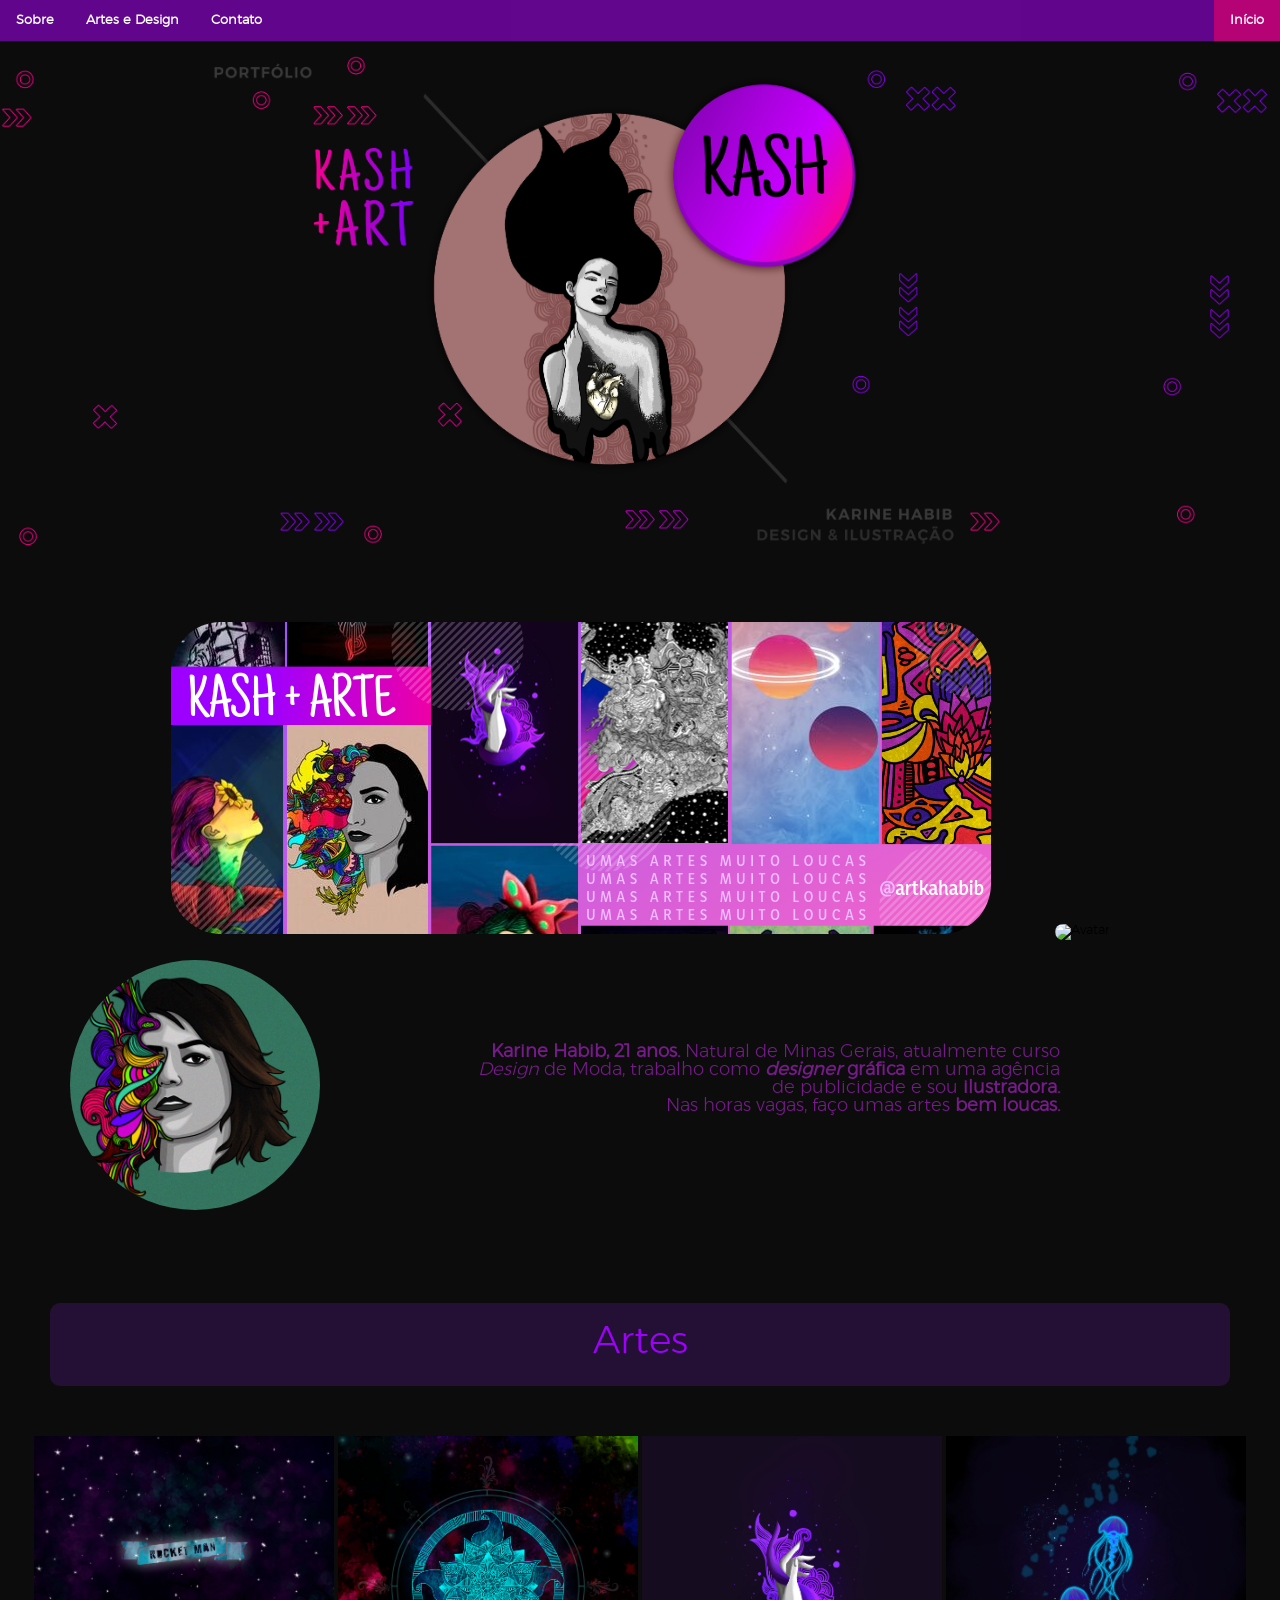
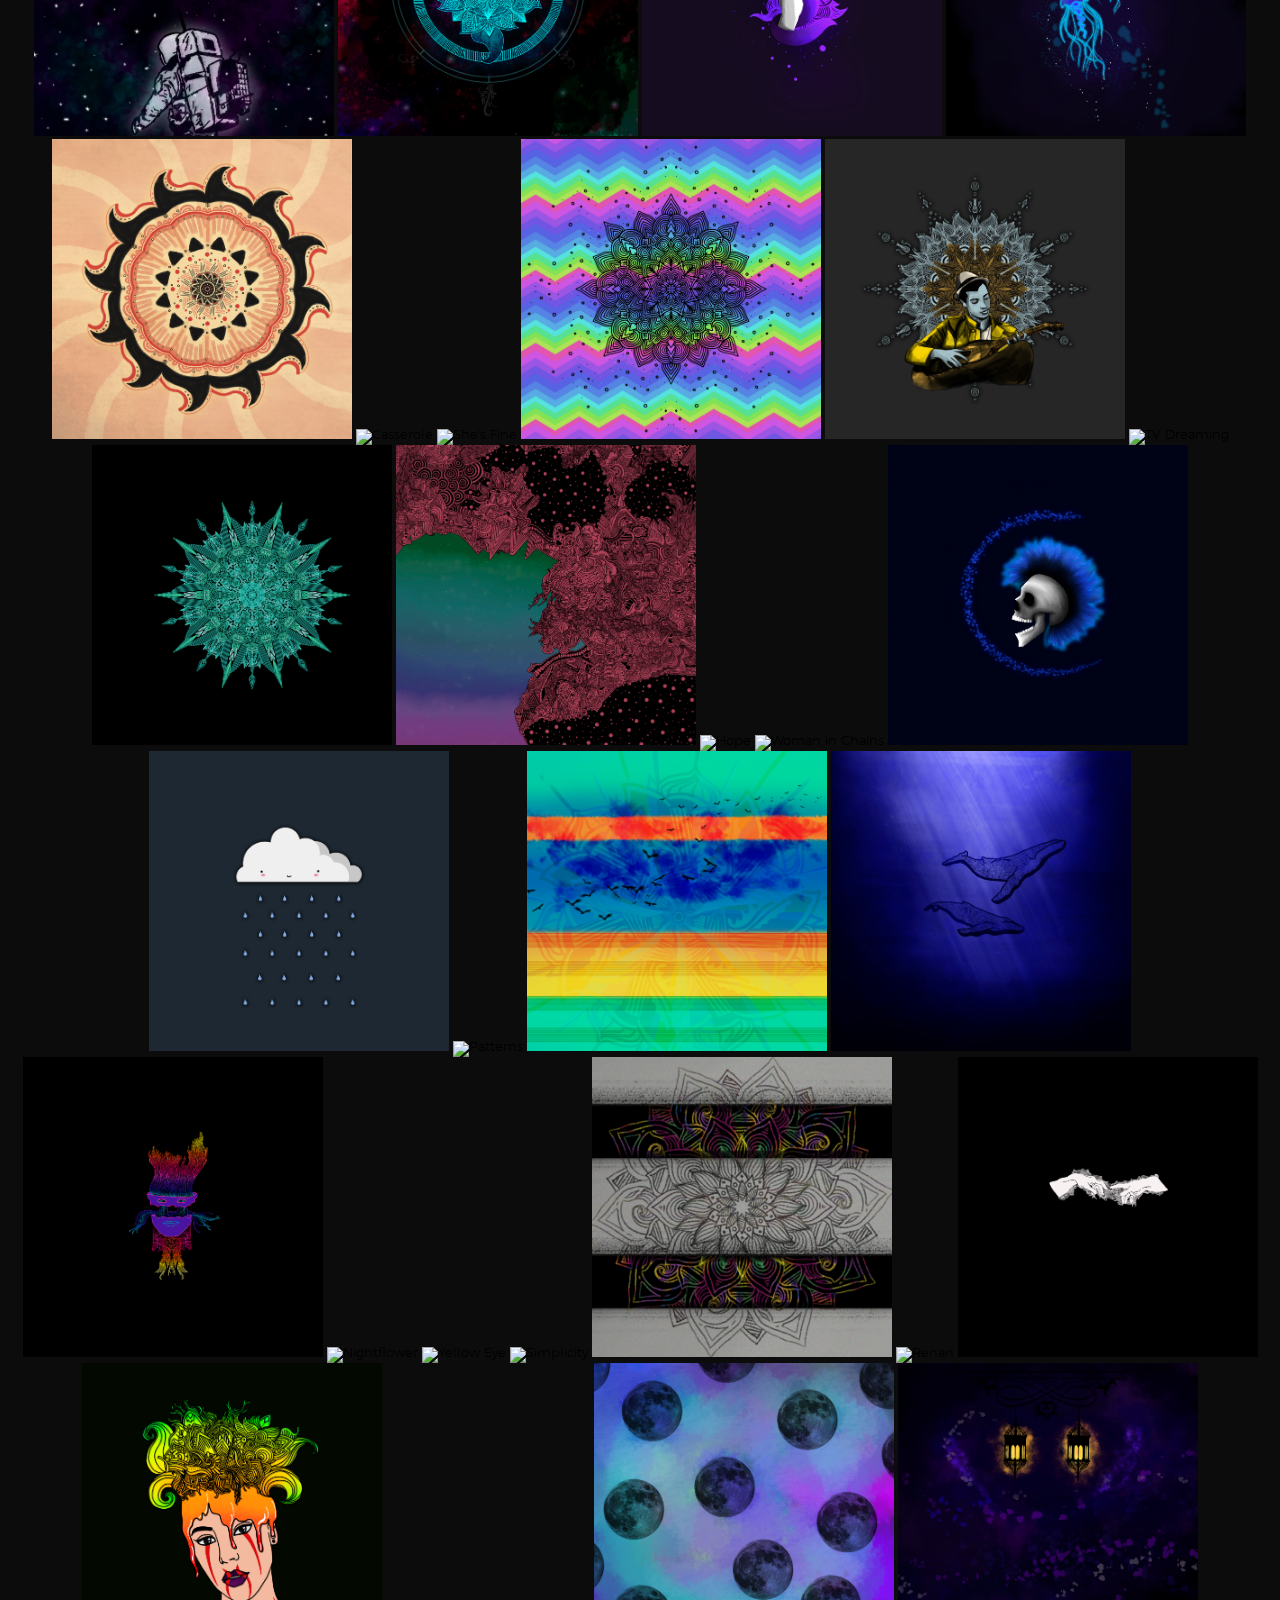
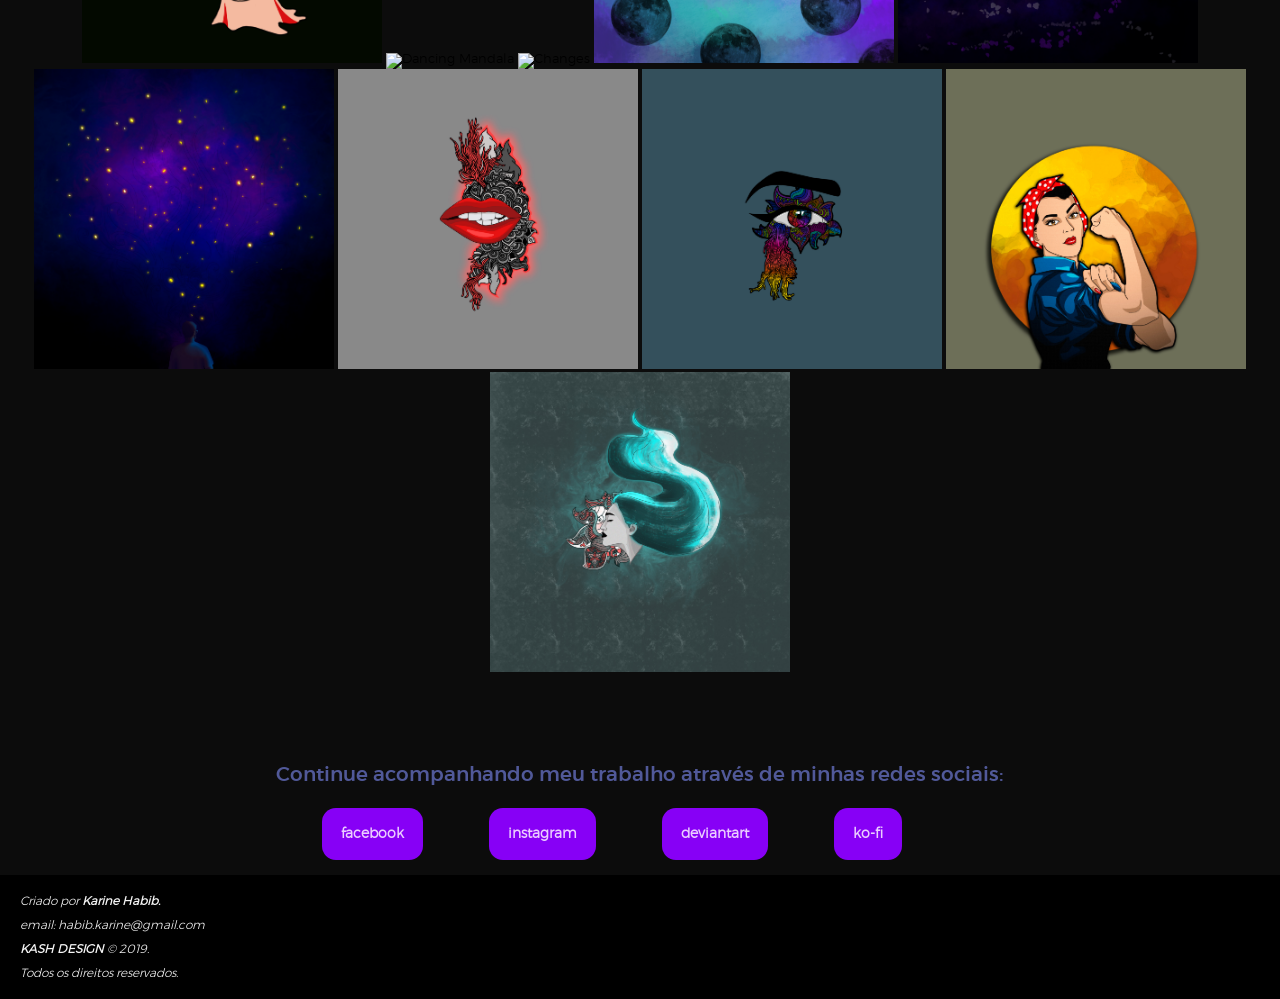
==== index.html @ 5e516fa3 "adicionei + imagens" ====
<!DOCTYPE html>
<html>
    <head>
        <link rel="stylesheet" href="dark/modal.css">
        <link rel="stylesheet" href="styles.css">
    </head>
    <title>KS</title>
    <body> 
        <nav><ul>
            <li><a href="#Sobre";><b>Sobre</a></li>
            <li><a href="#Artes";>Artes e Design</a></li>
            <li><a href="#Contato";>Contato</a></li>
            <li style="float: right"><a class="active" href="#Início";>Início</b></a></li>       
        </ul></nav> 
    
        <section id="Início";>
            <h2>
                <img src="images/headeragoravai.png" alt="kash" width="100%";>
            </h2>
        </section>

        <section id="Sobre";>        
                <p id="facebook">
                <img id="facebook" src="images/kash+art-facebook-cover.png" alt="art" width="820" height="312">
                <img id="shesfine" src="images/she's fine.png" alt="Avatar" width="320" height="312">  
    
                </p>
    
            <div id="sobre">
                <img id="avatar" src="images/Kah.png">
                <p id="sobre">                
                    <b>Karine Habib, 21 anos.</b> Natural de Minas Gerais, atualmente curso <i>Design</i> de Moda, 
                    trabalho como <b><i>designer</i> gráfica</b> em uma agência de publicidade e sou <b>ilustradora.</b><br> 
                    Nas horas vagas, faço umas artes <b>bem loucas.</b><br>
                </p> 
            </div>   
        </section> 

        <section id ="Artes";>
            <p id="art">Artes</p>
            <img class="modal_content" src="images/long.jpg" alt="Long long time" style="width: 100%;max-width: 300px;">
            <img class="modal_content" src="images/blue.jpg" alt="Blue Vibes" style="width: 100%;max-width: 300px;">
            <img class="modal_content" src="images/space.jpg" alt="Space Touching" style="width: 100%;max-width: 300px;">
            <img class="modal_content" src="images/beauty.jpg" alt="Beauty"  style="width: 100%;max-width: 300px";>
            <img class="modal_content" src="images/coral.jpg" alt="Coral Whale" style="width:100%;max-width:300px";>
            <img class="modal_content" src="images/casserole.jpg" alt="Casserole" style="width: 100%;max-width:300px";>
            <img class="modal_content" src="images/she's fine.png" alt="She's Fine" style="width: 100%;max-width: 300px";>
            <img class="modal_content" src="images/imperfect.jpg" alt="Imperfect" style="width: 100%;max-width: 300px";>
            <img class="modal_content" src="images/entardecer.jpg" alt="Entardecer" style="width: 100%;max-width: 300px";>
            <img class="modal_content" src="images/tv.jpg" alt="TV Dreaming" style="width: 100%;max-width: 300px";>
            <img class="modal_content" src="images/st.jpg" alt="St Ides" style="width: 100%;max-width: 300px;">
            <img class="modal_content" src="images/hours.jpg" alt="Couple of Hours"  style="width: 100%;max-width: 300px;">
            <img class="modal_content" src="images/hope.jpg" alt="Hope" style="width: 100%;max-width: 300px";>
            <img class="modal_content" src="images/woman.jpg" alt="Woman in Chains" style="width: 100%;max-width: 300px";>
            <img class="modal_content" src="images/alex.jpg" alt="Punk Alex" style="width: 100%;max-width: 300px;">
            <img class="modal_content" src="images/clouds.jpg" alt="Laugh with Clouds" style="width: 100%;max-width: 300px;">
            <img class="modal_content" src="images/patterns.jpg" alt="Patterns" style="width: 100%;max-width: 300px;">
            <img class="modal_content" src="images/wind.jpg" alt="Nature Wind" style="width: 100%;max-width: 300px;">
            <img class="modal_content" src="images/ocean.jpg" alt="In the deepest of the Ocean" style="width: 100%;max-width: 300px;">
            <img class="modal_content" src="images/pantaloon.jpg" alt="The Pantaloon" style="width: 100%;max-width: 300px;">
            <img class="modal_content" src="images/nightflower.jpg" alt="Nightflower" style="width: 100%;max-width: 300px;">
            <img class="modal_content" src="images/yellow.jpg" alt="Yellow Eye" style="width: 100%;max-width: 300px;">
            <img class="modal_content" src="images/simplicity.jpg" alt="Simplicity" style="width: 100%;max-width: 300px;">
            <img class="modal_content" src="images/shadow.jpg" alt="Shadow Mandala" style="width: 100%;max-width: 300px;">
            <img class="modal_content" src="images/renan.png" alt="Renan" style="width: 100%;max-width: 300px;">
            <img class="modal_content" src="images/creation.jpg" alt="The Creation" style="width: 100%;max-width: 300px;">
            <img class="modal_content" src="images/pineapple.jpg" alt="Pineapple Head" style="width: 100%;max-width: 300px;">
            <img class="modal_content" src="images/mandala.jpg" alt="Dancing Mandala" style="width: 100%;max-width: 300px;">
            <img class="modal_content" src="images/changes.jpg" alt="Changes" style="width: 100%;max-width: 300px;">
            <img class="modal_content" src="images/moons.jpg" alt="Moons" style="width: 100%;max-width: 300px;">
            <img class="modal_content" src="images/blowing.jpg" alt="Wind Blowing" style="width: 100%;max-width: 300px;">
            <img class="modal_content" src="images/look.jpg" alt="Look, but you don't see" style="width: 100%;max-width: 300px;">
            <img class="modal_content" src="images/countingstars.jpg" alt="Counting Stars" style="width: 100%;max-width: 300px;">
            <img class="modal_content" src="images/sf.jpg" alt="Sahlo Folina" style="width: 100%;max-width: 300px;">
            <img class="modal_content" src="images/wcdit.jpg" alt="We can do it" style="width: 100%;max-width: 300px;">
            <img class="modal_content" src="images/ocean hair 2.jpg" alt="Ocean Hair" style="width: 100%;max-width: 300px;">
            
            
            
       
       
       
       
       
       
       
       
       
        </section>

        <section id="Contato";>
            <p id="redes" style="width: 100%; height: 30%;text-align: center;">Continue acompanhando meu trabalho através de minhas redes sociais:<br></p>
            <p id="ending">
                <button onclick="window.open('http://facebook.com/artkahabib')"class="button" style="vertical-align:middle"><span><b>facebook</b></span></button>  
                <button onclick="window.open('http://instagram.com/artkahabib')"class="button" style="vertical-align:middle"><span><b>instagram</b></span></button> 
                <button onclick="window.open('http://deviantart.com/karinehabib')"class="button" style="vertical-align:middle"><span><b>deviantart</b></span></button> 
                <button onclick="window.open('http://ko-fi.com/artkahabib')"class="button" style="vertical-align:middle"><span><b>ko-fi</b></span></button>
            </p> 
        </section>

        <footer>
            <address>
                    Criado por <b>Karine Habib.</b><br>
                    <br>
                    email: habib.karine@gmail.com<br>
                    <br>
                    <b>KASH DESIGN</b> © 2019.<br>
                    <br>
                    Todos os direitos reservados.
                </address>
        </footer>
    </body>
    
    <script src="dark/modal.js"></script>
</html>
---- dark/modal.css ----
#modal {
    display: none;
    flex-direction: column;
    justify-content: center;
    width: 100%;
    height: 100%;
    position: absolute;
    left: 0;
    background: rgb(0, 0, 0, 0.8)
}

#modal_close {
    position: absolute;
    top: 10px;
    right: 20px;
    color: #FFFFFF;
    cursor: pointer;
    font-weight: bold;
    font-size: 30px;
}

#modal_image {
    align-self: center;
    width: 0vh;
    transition: all 0.3s ease;
}

.modal_content:hover {
    filter: brightness(70%);
    transition: all 0.3s ease;
    cursor: pointer;
}
---- styles.css ----
@font-face {
    font-family: 'montserratmedium';
    src: url('fonts/montserrat-medium-webfont.woff2'),
         url('fonts/montserrat-medium-webfont.woff');
    font-weight: normal;
    font-style: normal;
}

@font-face {
    font-family: 'montserratlight';
    src: url('fonts/montserrat-light-webfont.woff2') format('woff2'),
         url('fonts/montserrat-light-webfont.woff') format('woff');
    font-weight: normal;
    font-style: normal;
}

@font-face {
    font-family: 'just_another_handregular';
    src: url('fonts/justanotherhand-regular-webfont.woff2') format('woff2'),
         url('fonts/justanotherhand-regular-webfont.woff') format('woff');
    font-weight: normal;
    font-style: normal;
}

head {
    text-align: left;
    font-family:'Ubuntu';
    background-color: whitesmoke;
    color:black;
}

html {
    scroll-behavior: smooth;
}

body{
    text-align: center;
    font-family: 'montserratlight';
    font-size: 13px;
    background: #0c0c0c;
}

html, body {
    margin: 0;
}

ul {
    list-style-type: none;
    margin: 0;
    padding: 0;
    overflow: hidden;
    background-color: rgba(174, 0, 255, 0.534);
    position: fixed;
    top: 0;
    width: 100%;
}

li {
    float: left;
}

li a {
    display: block;
    color: white;
    text-align: center;
    padding: 14px 16px;
    text-decoration: none;
    font-family: 'montserratlight';
}

li a:hover:not(.active){
    background-color:rgba(43, 183, 226, 0.534);
}

.active {
    background-color: rgba(255, 0, 98, 0.534);
}

h1 {
    color:whitesmoke;
    text-align:center;
    font-family:'just_another_handregular';
    font-size: 100px;
    margin-right: 60px;
}

h2 {
    width: 100%;
    text-align:center;
    background-color: #0c0c0c;
    padding-top: 10px;
    padding-bottom: 50px;
}


p#facebook {
    border-radius: 90px;   
}

img#facebook {
    border-radius: 50px;
    margin-right: 30px;
}

img#shesfine {
    border-radius: 50px;
    margin-left: 30px;
}

p#sobre {
    font-family:'montserratlight';
    font-size: 18px;
    text-align: right;
    color: rgb(119, 26, 138);
    padding-top:65px;
    padding-right: 190px;
    padding-left: 140px;
    padding-bottom: 120px;
}

div#sobre {
    display: flex;
    flex-direction: row;
    justify-content: space-between;
    margin-left: 70px;
    margin-right: 30px;
    margin-bottom: 50px;
    margin-top: 20px;
}


img#avatar {
    border-radius: 50%;
    width: 250px;
    height: 250px;

}

.clearfix::after{
    content:"";
    clear: both;
    display: table;
}

p#art {
    text-align: center;
    font-family: 'montserratlight';
    font-size: 38px;
    padding-bottom: 25px;
    padding-top: 20px;
    color: rgb(159, 0, 252);
    border-radius: 10px;
    background-color: rgba(84, 26, 138, 0.322);
    border: 4px;
    padding-left: 10px;
    padding-right: 10px;
    margin-bottom: 50px;
    margin-left: 50px;
    margin-right: 50px;
}


#modal_image {
    border-radius: 10px;  
}

p#redes {
    font-family:'montserratmedium';
    color: rgb(81, 89, 153);
    font-size: 20px;
    text-align: center;
    margin-right: 100px;
    margin-top: 90px;      
}

p#ending {
     color: whitesmoke;
     font-family:'montserratlight';
     text-align: center;
     font-size: 12px;
}

.button {
    background-color:  rgba(140, 0, 255, 0.966);
    border-radius: 14px;
    border-color: rgba(140, 0, 255, 0.479);
    border:2px;
    padding: 19px;
    font-size: 14px;
    font-family: 'montserratlight';
    color: rgb(235, 205, 255);
    transition: all 0.5s; 
    cursor: pointer;
    margin: 3px;
    margin-right: 60px;
}

.button span {
    cursor: pointer;
    display: inline-block;
    position: relative;
    transition: 0.5s;
}

.button span ::after {
    content: '/00bb';
    position: absolute;
    opacity: 0;
    top: 0;
    right: 10px;
    left: 10px;
    transition: 0.5s;
}

.button:hover {
      background-color: rgba(0, 195, 255, 0.726);
}

.button:hover span {
    padding-right: 25px;
    color:rgb(0, 204, 255); 
}

.button:hover span::after{
     opacity: 1;
     right: 0; 
}

address {
    text-align: left;
    font-family: 'montserratlight';
    font-size:12px;
    color:whitesmoke;
    padding-left: 20px;
    padding-bottom: 20px;
    padding-top: 20px;
}

footer {
    background-color: black;
    width: 100%;
    bottom: 0px;
    left: 0px;
    right: 0px;
}
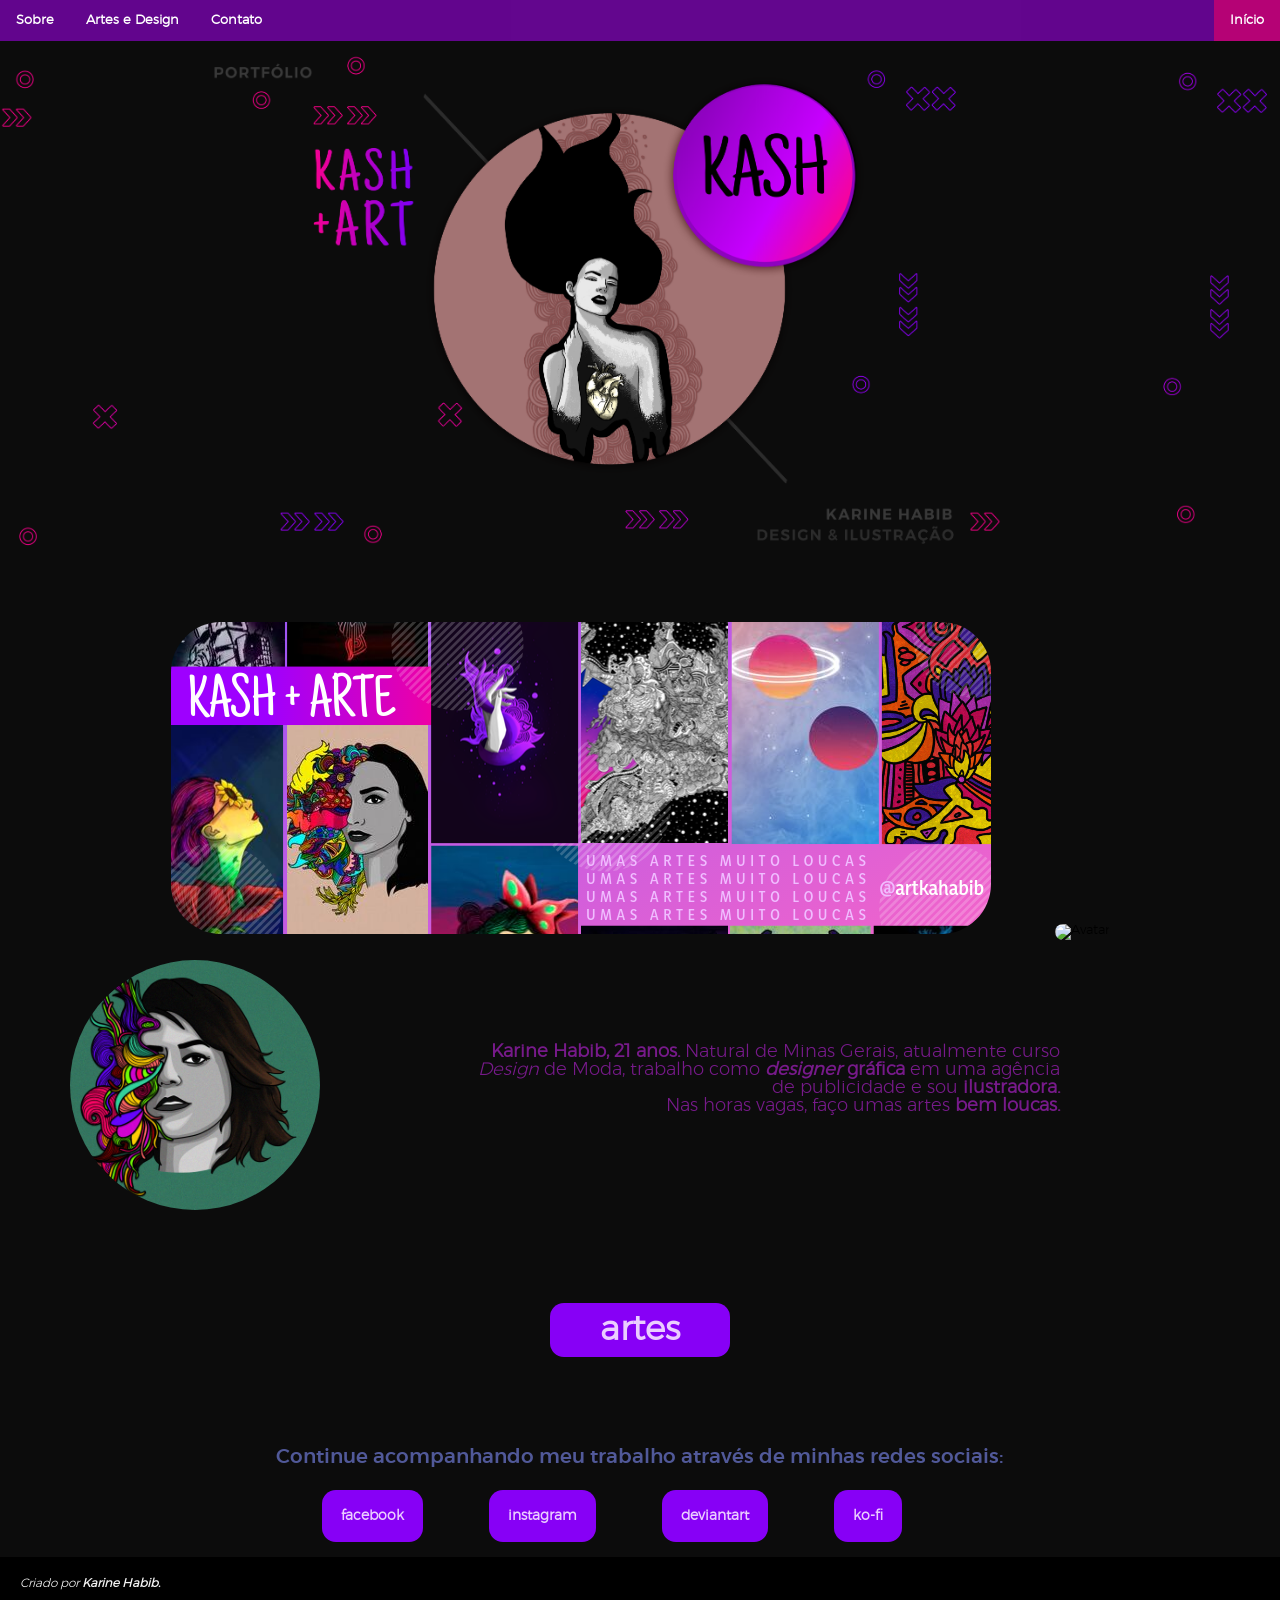
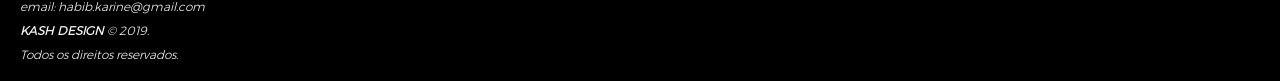
==== commit f6975dbb: "tirei as imagens" ====
--- a/index.html
+++ b/index.html
@@ -37,55 +37,8 @@
         </section> 
 
         <section id ="Artes";>
-            <p id="art">Artes</p>
-            <img class="modal_content" src="images/long.jpg" alt="Long long time" style="width: 100%;max-width: 300px;">
-            <img class="modal_content" src="images/blue.jpg" alt="Blue Vibes" style="width: 100%;max-width: 300px;">
-            <img class="modal_content" src="images/space.jpg" alt="Space Touching" style="width: 100%;max-width: 300px;">
-            <img class="modal_content" src="images/beauty.jpg" alt="Beauty"  style="width: 100%;max-width: 300px";>
-            <img class="modal_content" src="images/coral.jpg" alt="Coral Whale" style="width:100%;max-width:300px";>
-            <img class="modal_content" src="images/casserole.jpg" alt="Casserole" style="width: 100%;max-width:300px";>
-            <img class="modal_content" src="images/she's fine.png" alt="She's Fine" style="width: 100%;max-width: 300px";>
-            <img class="modal_content" src="images/imperfect.jpg" alt="Imperfect" style="width: 100%;max-width: 300px";>
-            <img class="modal_content" src="images/entardecer.jpg" alt="Entardecer" style="width: 100%;max-width: 300px";>
-            <img class="modal_content" src="images/tv.jpg" alt="TV Dreaming" style="width: 100%;max-width: 300px";>
-            <img class="modal_content" src="images/st.jpg" alt="St Ides" style="width: 100%;max-width: 300px;">
-            <img class="modal_content" src="images/hours.jpg" alt="Couple of Hours"  style="width: 100%;max-width: 300px;">
-            <img class="modal_content" src="images/hope.jpg" alt="Hope" style="width: 100%;max-width: 300px";>
-            <img class="modal_content" src="images/woman.jpg" alt="Woman in Chains" style="width: 100%;max-width: 300px";>
-            <img class="modal_content" src="images/alex.jpg" alt="Punk Alex" style="width: 100%;max-width: 300px;">
-            <img class="modal_content" src="images/clouds.jpg" alt="Laugh with Clouds" style="width: 100%;max-width: 300px;">
-            <img class="modal_content" src="images/patterns.jpg" alt="Patterns" style="width: 100%;max-width: 300px;">
-            <img class="modal_content" src="images/wind.jpg" alt="Nature Wind" style="width: 100%;max-width: 300px;">
-            <img class="modal_content" src="images/ocean.jpg" alt="In the deepest of the Ocean" style="width: 100%;max-width: 300px;">
-            <img class="modal_content" src="images/pantaloon.jpg" alt="The Pantaloon" style="width: 100%;max-width: 300px;">
-            <img class="modal_content" src="images/nightflower.jpg" alt="Nightflower" style="width: 100%;max-width: 300px;">
-            <img class="modal_content" src="images/yellow.jpg" alt="Yellow Eye" style="width: 100%;max-width: 300px;">
-            <img class="modal_content" src="images/simplicity.jpg" alt="Simplicity" style="width: 100%;max-width: 300px;">
-            <img class="modal_content" src="images/shadow.jpg" alt="Shadow Mandala" style="width: 100%;max-width: 300px;">
-            <img class="modal_content" src="images/renan.png" alt="Renan" style="width: 100%;max-width: 300px;">
-            <img class="modal_content" src="images/creation.jpg" alt="The Creation" style="width: 100%;max-width: 300px;">
-            <img class="modal_content" src="images/pineapple.jpg" alt="Pineapple Head" style="width: 100%;max-width: 300px;">
-            <img class="modal_content" src="images/mandala.jpg" alt="Dancing Mandala" style="width: 100%;max-width: 300px;">
-            <img class="modal_content" src="images/changes.jpg" alt="Changes" style="width: 100%;max-width: 300px;">
-            <img class="modal_content" src="images/moons.jpg" alt="Moons" style="width: 100%;max-width: 300px;">
-            <img class="modal_content" src="images/blowing.jpg" alt="Wind Blowing" style="width: 100%;max-width: 300px;">
-            <img class="modal_content" src="images/look.jpg" alt="Look, but you don't see" style="width: 100%;max-width: 300px;">
-            <img class="modal_content" src="images/countingstars.jpg" alt="Counting Stars" style="width: 100%;max-width: 300px;">
-            <img class="modal_content" src="images/sf.jpg" alt="Sahlo Folina" style="width: 100%;max-width: 300px;">
-            <img class="modal_content" src="images/wcdit.jpg" alt="We can do it" style="width: 100%;max-width: 300px;">
-            <img class="modal_content" src="images/ocean hair 2.jpg" alt="Ocean Hair" style="width: 100%;max-width: 300px;">
-            
-            
-            
-       
-       
-       
-       
-       
-       
-       
-       
-       
+            <p id="art">
+               <p id="artes" style="vertical-align:middle"><span><b>artes</b></span></p></p>    
         </section>
 
         <section id="Contato";>
--- a/styles.css
+++ b/styles.css
@@ -142,22 +142,54 @@
     display: table;
 }
 
-p#art {
-    text-align: center;
-    font-family: 'montserratlight';
-    font-size: 38px;
-    padding-bottom: 25px;
-    padding-top: 20px;
-    color: rgb(159, 0, 252);
-    border-radius: 10px;
-    background-color: rgba(84, 26, 138, 0.322);
-    border: 4px;
-    padding-left: 10px;
-    padding-right: 10px;
-    margin-bottom: 50px;
-    margin-left: 50px;
-    margin-right: 50px;
-}
+
+
+p#artes {
+    background-color:  rgba(140, 0, 255, 0.966);
+    border-radius: 14px;
+    border-color: rgba(140, 0, 255, 0.479);
+    border:2px;
+    font-size: 34px;
+    padding: 10px;
+    font-family: 'montserratlight';
+    color: rgb(235, 205, 255);
+    transition: all 0.8s; 
+    margin: 3px;
+    margin-right: 550px;
+    margin-left: 550px;
+    margin-bottom: 60px;
+}
+
+p#artes span {
+    display: inline-block;
+    position: relative;
+    transition: 0.8s;
+}
+
+p#artes span ::after {
+    content: '/00bb';
+    position: absolute;
+    opacity: 0;
+    top: 0;
+    right: 10px;
+    left: 10px;
+    transition: 0.8s;
+}
+
+p#artes:hover {
+      background-color: rgba(0, 195, 255, 0.726);
+}
+
+p#artes:hover span {
+    padding-right: 25px;
+    color:rgb(0, 204, 255); 
+}
+
+p#artes:hover span::after {
+     opacity: 1;
+     right: 0; 
+}
+
 
 
 #modal_image {
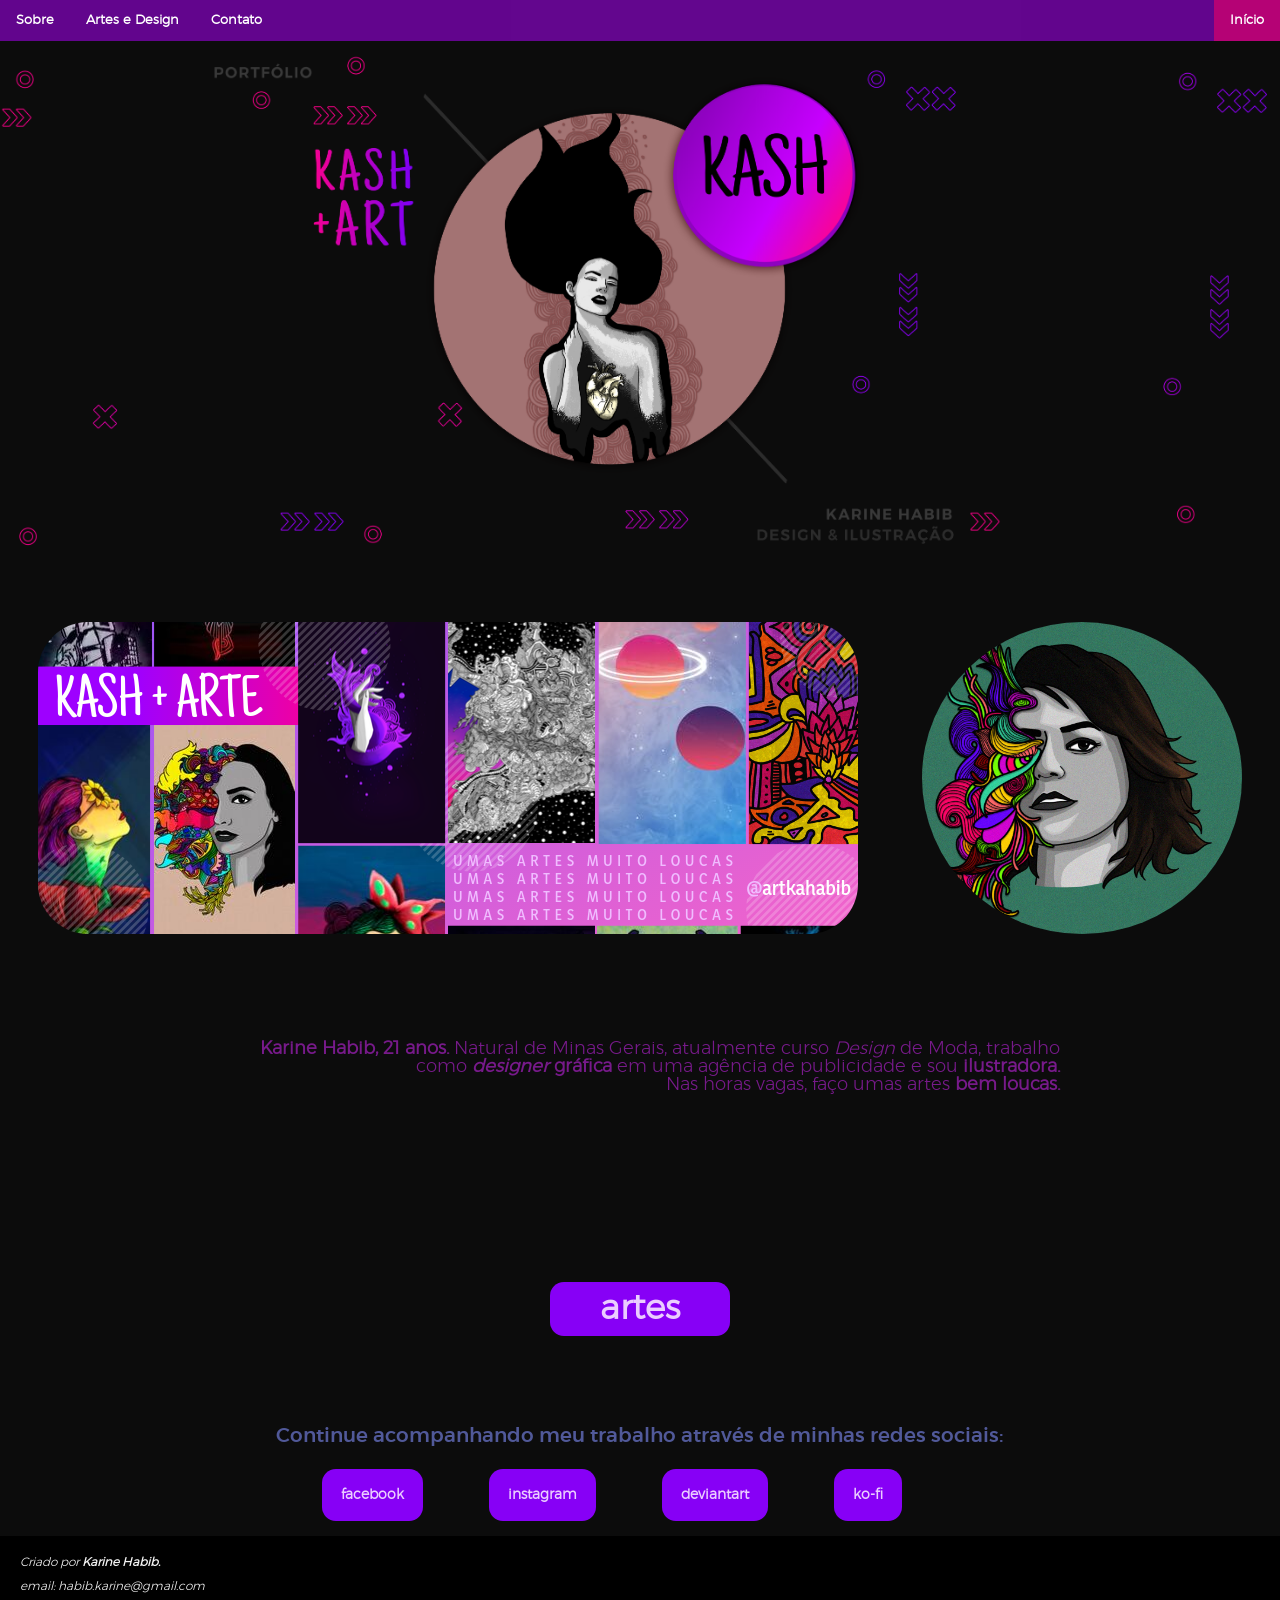
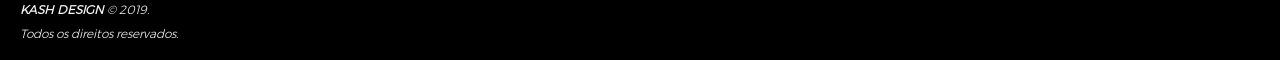
==== commit be9ae6a8: "mudei o avatar + reduzi a qualidade da imagem 'kah'" ====
--- a/index.html
+++ b/index.html
@@ -22,12 +22,10 @@
         <section id="Sobre";>        
                 <p id="facebook">
                 <img id="facebook" src="images/kash+art-facebook-cover.png" alt="art" width="820" height="312">
-                <img id="shesfine" src="images/she's fine.png" alt="Avatar" width="320" height="312">  
-    
+                <img id="avatar" src="images/Kah.jpg" alt="Avatar" width="320" height="312">     
                 </p>
     
             <div id="sobre">
-                <img id="avatar" src="images/Kah.png">
                 <p id="sobre">                
                     <b>Karine Habib, 21 anos.</b> Natural de Minas Gerais, atualmente curso <i>Design</i> de Moda, 
                     trabalho como <b><i>designer</i> gráfica</b> em uma agência de publicidade e sou <b>ilustradora.</b><br> 
--- a/styles.css
+++ b/styles.css
@@ -102,8 +102,8 @@
     margin-right: 30px;
 }
 
-img#shesfine {
-    border-radius: 50px;
+img#avatar {
+    border-radius: 50%;
     margin-left: 30px;
 }
 
@@ -129,13 +129,6 @@
 }
 
 
-img#avatar {
-    border-radius: 50%;
-    width: 250px;
-    height: 250px;
-
-}
-
 .clearfix::after{
     content:"";
     clear: both;
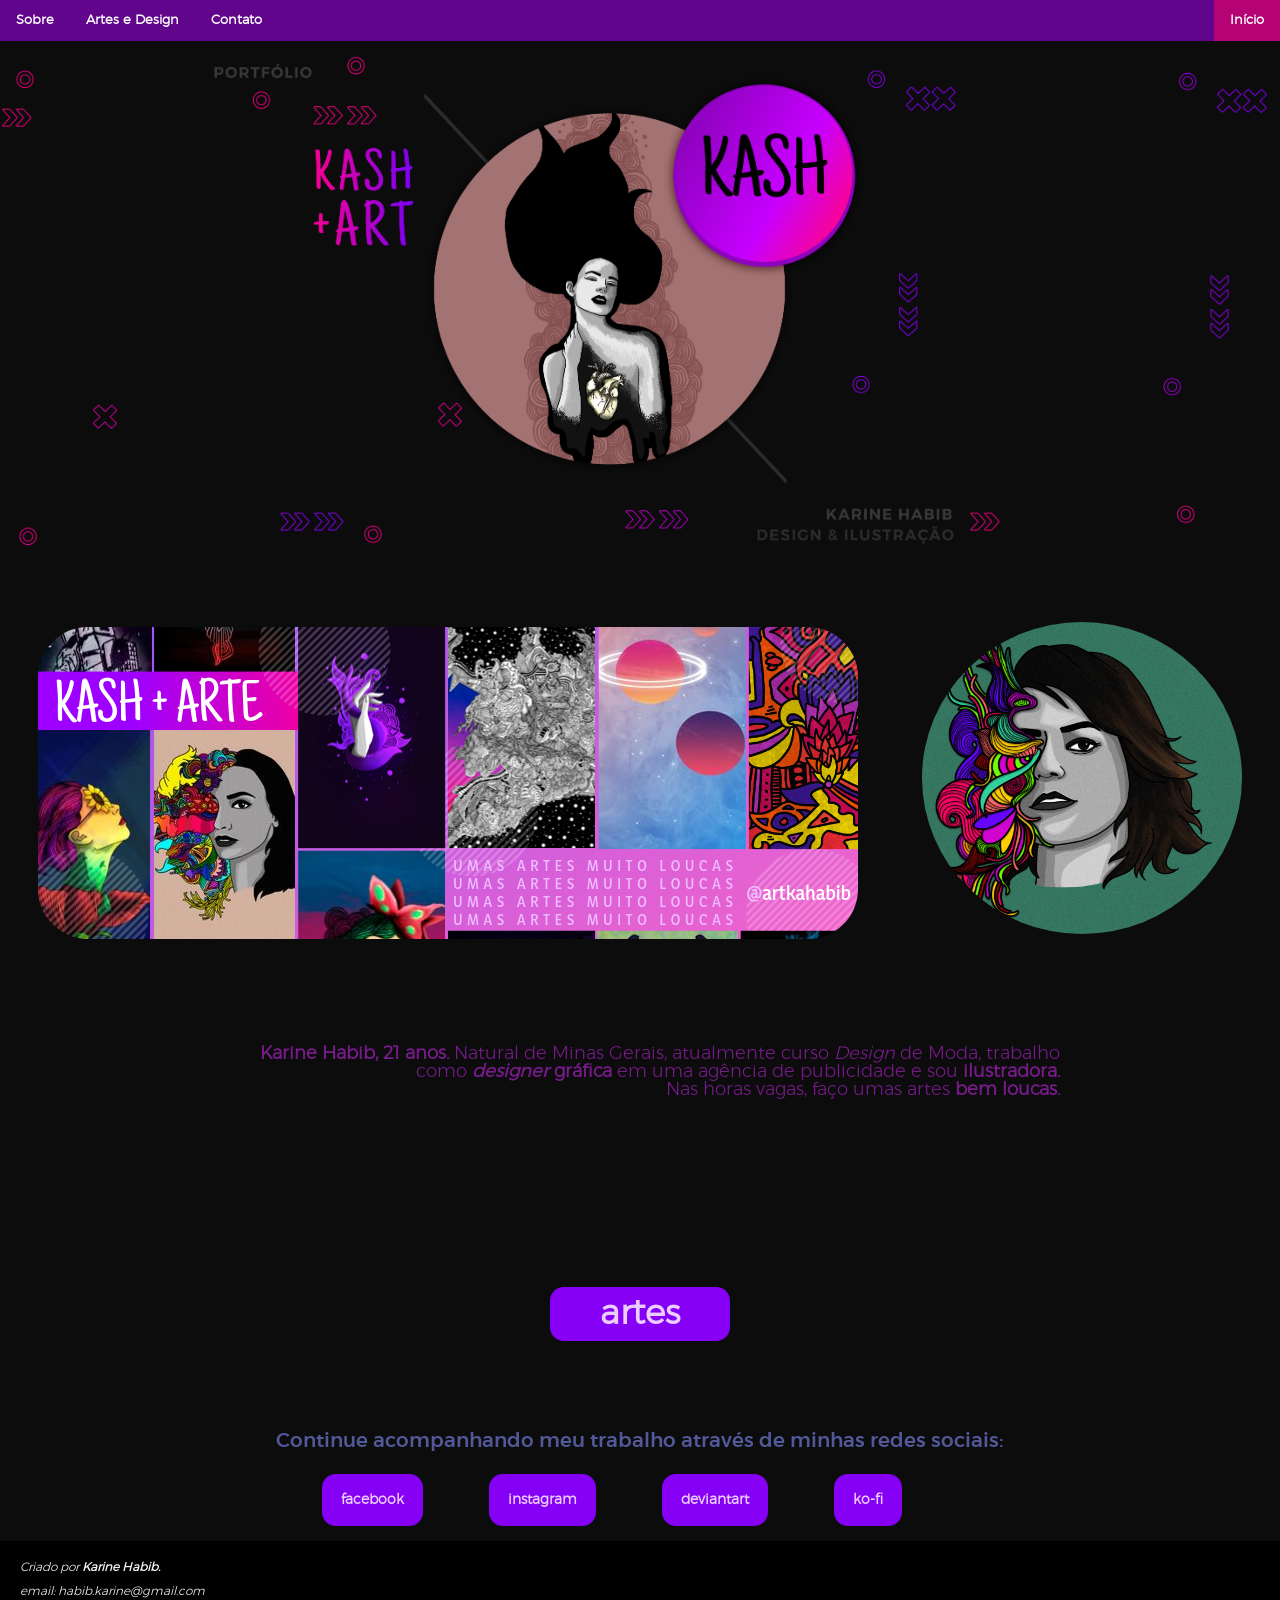
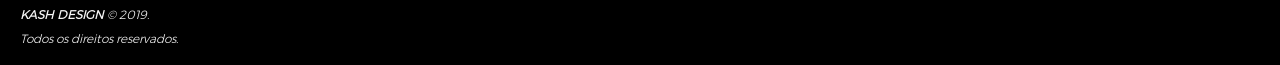
==== commit 23efe948: "mudei novamente o avatar+header" ====
--- a/index.html
+++ b/index.html
@@ -20,11 +20,9 @@
         </section>
 
         <section id="Sobre";>        
-                <p id="facebook">
-                <img id="facebook" src="images/kash+art-facebook-cover.png" alt="art" width="820" height="312">
-                <img id="avatar" src="images/Kah.jpg" alt="Avatar" width="320" height="312">     
-                </p>
-    
+             <img id="facebook" src="images/kash+art-facebook-cover.png" alt="art" width="820" height="312">
+             <img id="avatar" src="images/Kah.jpg" alt="Avatar" width="320" height="312">     
+             
             <div id="sobre">
                 <p id="sobre">                
                     <b>Karine Habib, 21 anos.</b> Natural de Minas Gerais, atualmente curso <i>Design</i> de Moda, 
--- a/styles.css
+++ b/styles.css
@@ -105,6 +105,7 @@
 img#avatar {
     border-radius: 50%;
     margin-left: 30px;
+    margin-bottom: 5px;
 }
 
 p#sobre {
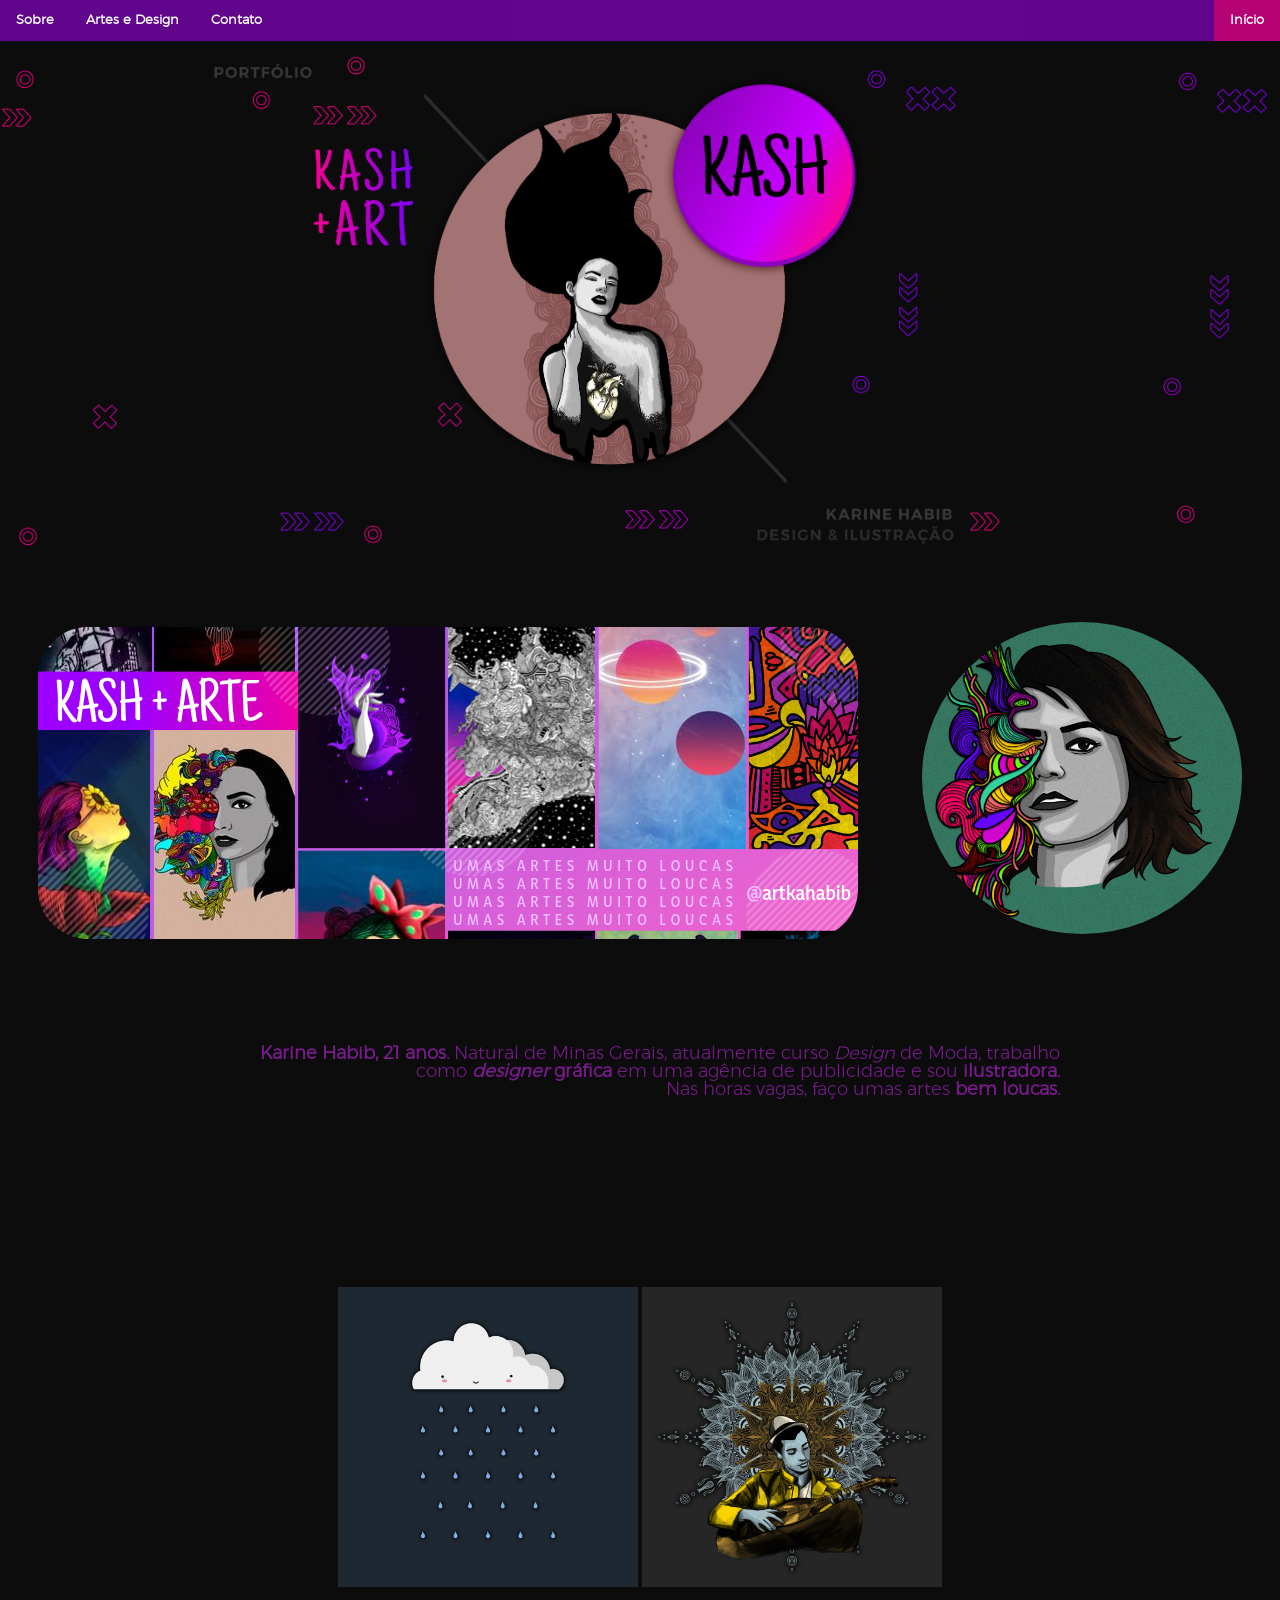
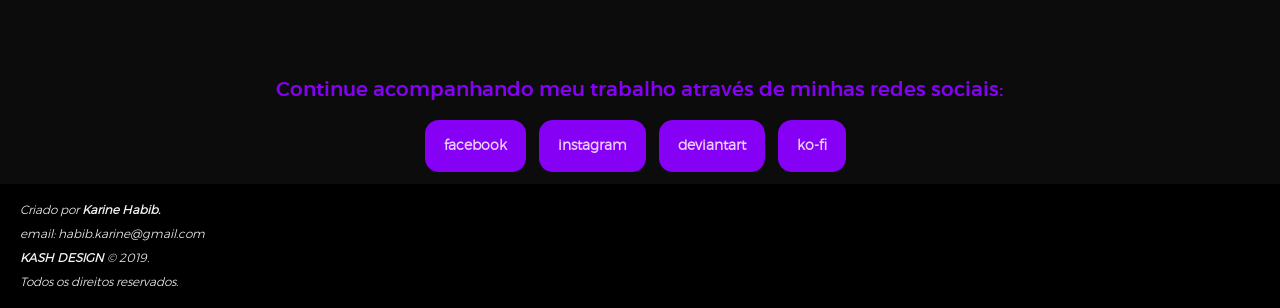
==== commit 930556af: "previews de teste" ====
--- a/index.html
+++ b/index.html
@@ -7,22 +7,22 @@
     <title>KS</title>
     <body> 
         <nav><ul>
-            <li><a href="#Sobre";><b>Sobre</a></li>
-            <li><a href="#Artes";>Artes e Design</a></li>
-            <li><a href="#Contato";>Contato</a></li>
-            <li style="float: right"><a class="active" href="#Início";>Início</b></a></li>       
+            <li><a href="#Sobre"><b>Sobre</a></li>
+            <li><a href="#Artes">Artes e Design</a></li>
+            <li><a href="#Contato">Contato</a></li>
+            <li style="float: right"><a class="active" href="#Início">Início</b></a></li>       
         </ul></nav> 
     
-        <section id="Início";>
+        <section id="Início">
             <h2>
-                <img src="images/headeragoravai.png" alt="kash" width="100%";>
+                <img src="images/headeragoravai.png" alt="kash" width="100%">
             </h2>
         </section>
 
-        <section id="Sobre";>        
+        <section id="Sobre">        
              <img id="facebook" src="images/kash+art-facebook-cover.png" alt="art" width="820" height="312">
              <img id="avatar" src="images/Kah.jpg" alt="Avatar" width="320" height="312">     
-             
+
             <div id="sobre">
                 <p id="sobre">                
                     <b>Karine Habib, 21 anos.</b> Natural de Minas Gerais, atualmente curso <i>Design</i> de Moda, 
@@ -32,12 +32,16 @@
             </div>   
         </section> 
 
-        <section id ="Artes";>
-            <p id="art">
-               <p id="artes" style="vertical-align:middle"><span><b>artes</b></span></p></p>    
-        </section>
+        <section id ="Artes">      
+        <img src="images/clouds1.jpg" alt="Clouds" width="300" height="300">
+        <img src="images/entardecer1.jpg" alt="Entardecer" width="300" height="300">
+        
+    
+    
+         </section>
 
-        <section id="Contato";>
+
+        <section id="Contato">
             <p id="redes" style="width: 100%; height: 30%;text-align: center;">Continue acompanhando meu trabalho através de minhas redes sociais:<br></p>
             <p id="ending">
                 <button onclick="window.open('http://facebook.com/artkahabib')"class="button" style="vertical-align:middle"><span><b>facebook</b></span></button>  
@@ -60,5 +64,5 @@
         </footer>
     </body>
     
-    <script src="dark/modal.js"></script>
+    
 </html>
--- a/styles.css
+++ b/styles.css
@@ -21,14 +21,6 @@
     font-weight: normal;
     font-style: normal;
 }
-
-head {
-    text-align: left;
-    font-family:'Ubuntu';
-    background-color: whitesmoke;
-    color:black;
-}
-
 html {
     scroll-behavior: smooth;
 }
@@ -92,11 +84,6 @@
     padding-bottom: 50px;
 }
 
-
-p#facebook {
-    border-radius: 90px;   
-}
-
 img#facebook {
     border-radius: 50px;
     margin-right: 30px;
@@ -136,63 +123,9 @@
     display: table;
 }
 
-
-
-p#artes {
-    background-color:  rgba(140, 0, 255, 0.966);
-    border-radius: 14px;
-    border-color: rgba(140, 0, 255, 0.479);
-    border:2px;
-    font-size: 34px;
-    padding: 10px;
-    font-family: 'montserratlight';
-    color: rgb(235, 205, 255);
-    transition: all 0.8s; 
-    margin: 3px;
-    margin-right: 550px;
-    margin-left: 550px;
-    margin-bottom: 60px;
-}
-
-p#artes span {
-    display: inline-block;
-    position: relative;
-    transition: 0.8s;
-}
-
-p#artes span ::after {
-    content: '/00bb';
-    position: absolute;
-    opacity: 0;
-    top: 0;
-    right: 10px;
-    left: 10px;
-    transition: 0.8s;
-}
-
-p#artes:hover {
-      background-color: rgba(0, 195, 255, 0.726);
-}
-
-p#artes:hover span {
-    padding-right: 25px;
-    color:rgb(0, 204, 255); 
-}
-
-p#artes:hover span::after {
-     opacity: 1;
-     right: 0; 
-}
-
-
-
-#modal_image {
-    border-radius: 10px;  
-}
-
 p#redes {
     font-family:'montserratmedium';
-    color: rgb(81, 89, 153);
+    color: rgba(140, 0, 255, 0.966);
     font-size: 20px;
     text-align: center;
     margin-right: 100px;
@@ -217,8 +150,8 @@
     color: rgb(235, 205, 255);
     transition: all 0.5s; 
     cursor: pointer;
-    margin: 3px;
-    margin-right: 60px;
+    margin: 0px;
+    margin-right: 10px;
 }
 
 .button span {
@@ -233,8 +166,8 @@
     position: absolute;
     opacity: 0;
     top: 0;
-    right: 10px;
-    left: 10px;
+    right: 5px;
+    left: 5px;
     transition: 0.5s;
 }
 
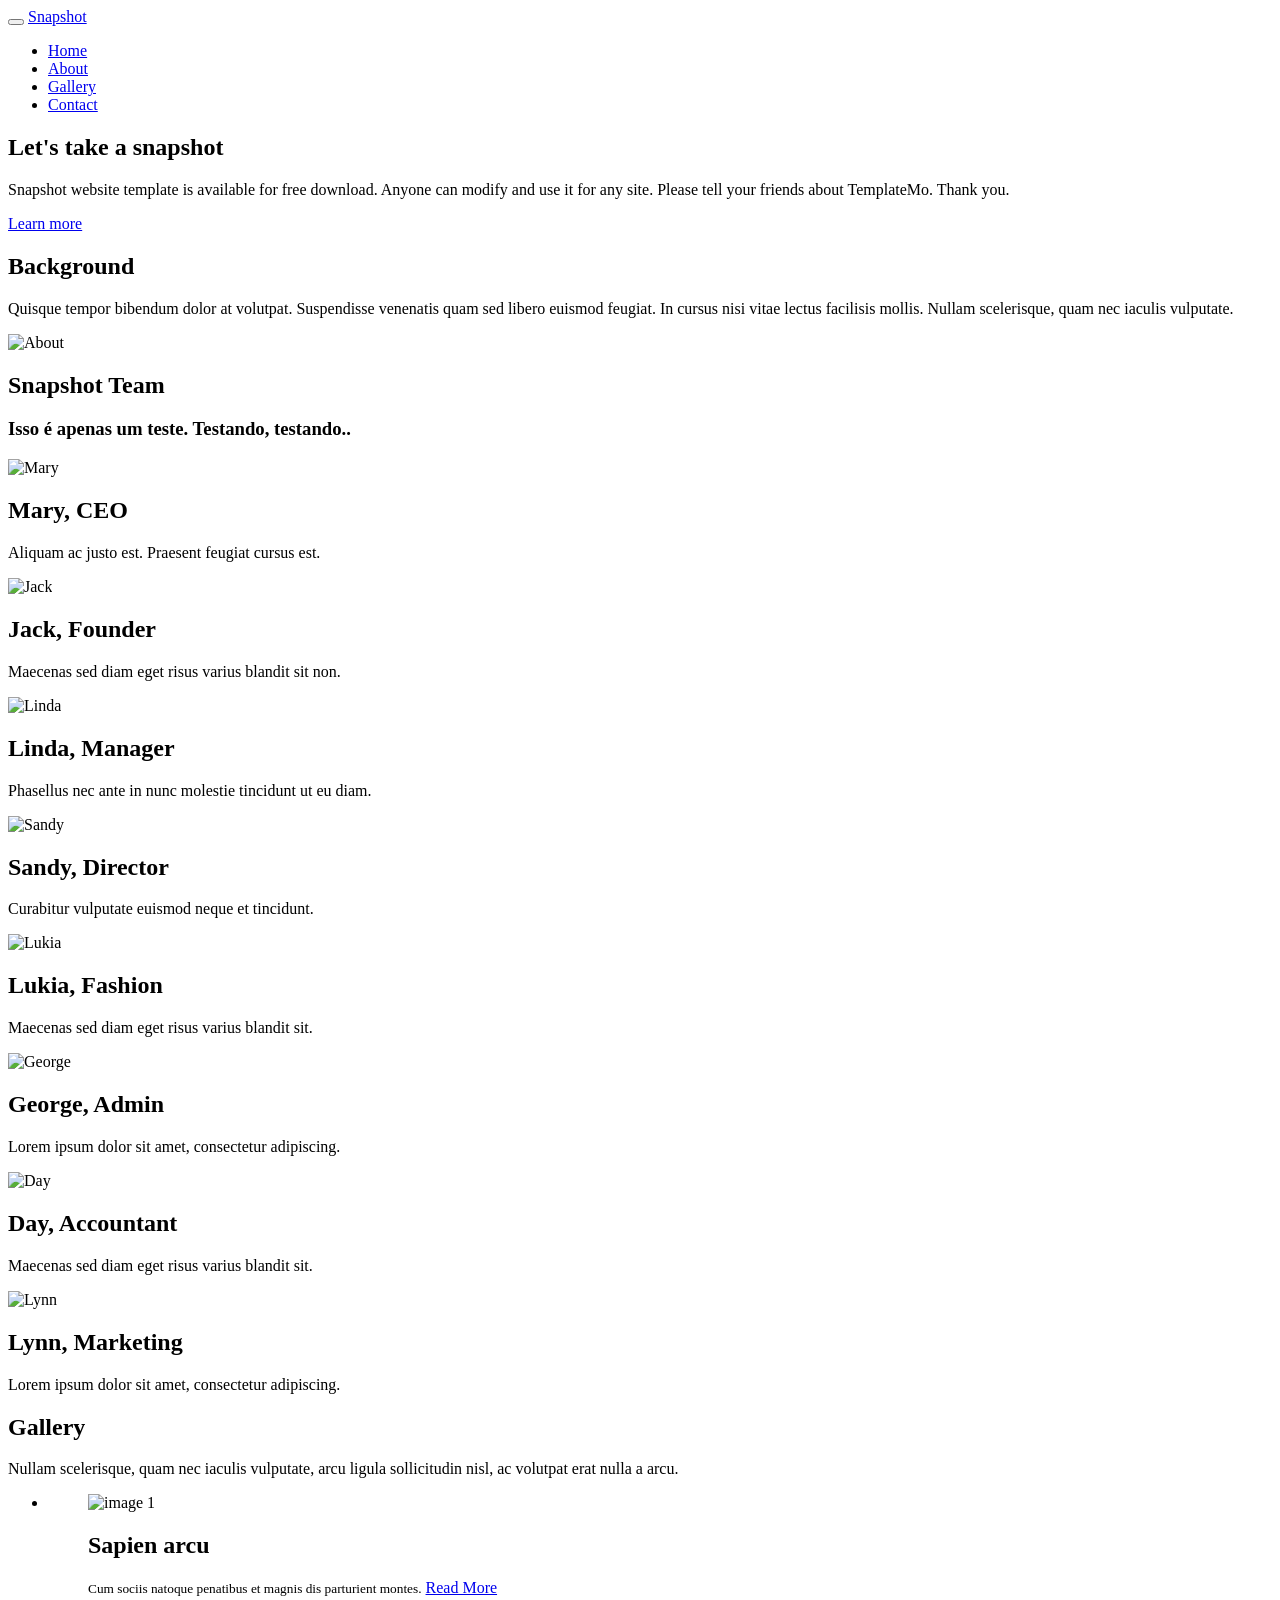
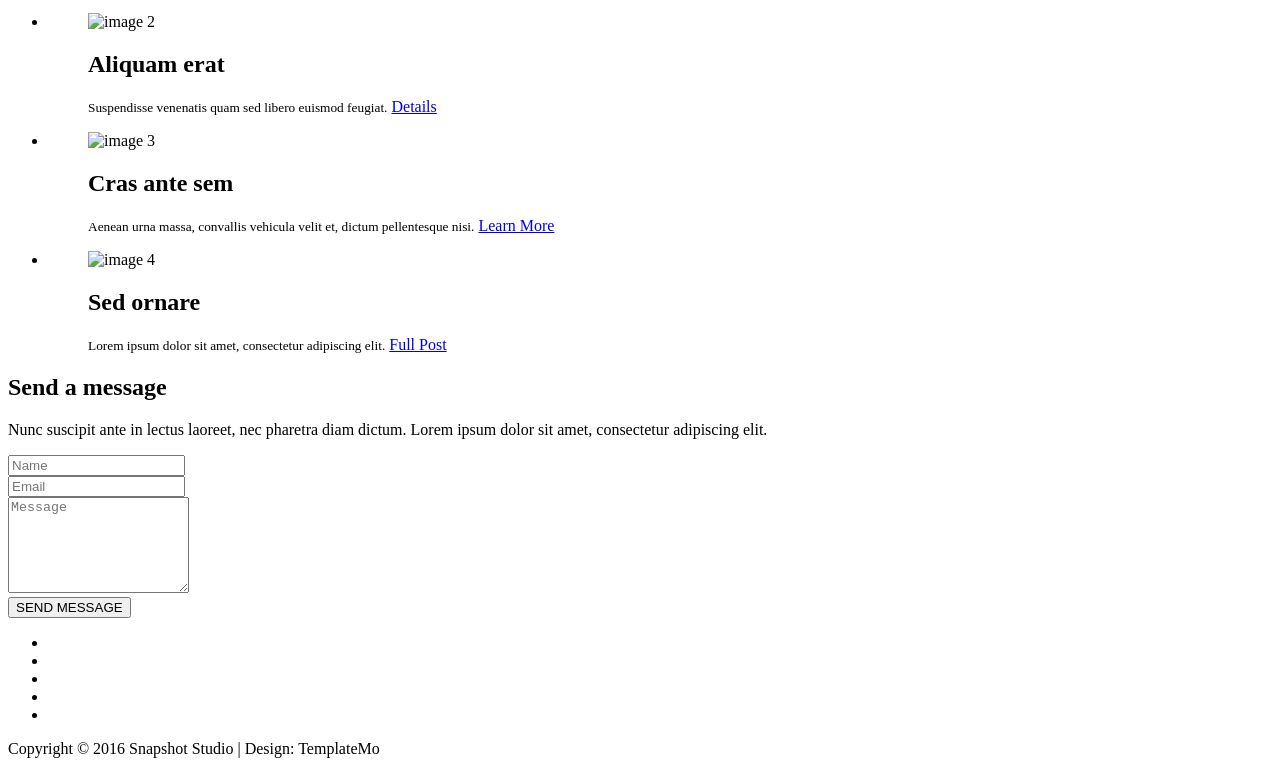
==== commit 838c1e13: "Add files via upload" ====
--- a/index.html
+++ b/index.html
@@ -1,68 +1,348 @@
-<!DOCTYPE html>
-<html>
-    <head>
-        <link rel="stylesheet" href="dark/modal.css">
-        <link rel="stylesheet" href="styles.css">
-    </head>
-    <title>KS</title>
-    <body> 
-        <nav><ul>
-            <li><a href="#Sobre"><b>Sobre</a></li>
-            <li><a href="#Artes">Artes e Design</a></li>
-            <li><a href="#Contato">Contato</a></li>
-            <li style="float: right"><a class="active" href="#Início">Início</b></a></li>       
-        </ul></nav> 
-    
-        <section id="Início">
-            <h2>
-                <img src="images/headeragoravai.png" alt="kash" width="100%">
-            </h2>
-        </section>
-
-        <section id="Sobre">        
-             <img id="facebook" src="images/kash+art-facebook-cover.png" alt="art" width="820" height="312">
-             <img id="avatar" src="images/Kah.jpg" alt="Avatar" width="320" height="312">     
-
-            <div id="sobre">
-                <p id="sobre">                
-                    <b>Karine Habib, 21 anos.</b> Natural de Minas Gerais, atualmente curso <i>Design</i> de Moda, 
-                    trabalho como <b><i>designer</i> gráfica</b> em uma agência de publicidade e sou <b>ilustradora.</b><br> 
-                    Nas horas vagas, faço umas artes <b>bem loucas.</b><br>
-                </p> 
-            </div>   
-        </section> 
-
-        <section id ="Artes">      
-        <img src="images/clouds1.jpg" alt="Clouds" width="300" height="300">
-        <img src="images/entardecer1.jpg" alt="Entardecer" width="300" height="300">
-        
-    
-    
-         </section>
-
-
-        <section id="Contato">
-            <p id="redes" style="width: 100%; height: 30%;text-align: center;">Continue acompanhando meu trabalho através de minhas redes sociais:<br></p>
-            <p id="ending">
-                <button onclick="window.open('http://facebook.com/artkahabib')"class="button" style="vertical-align:middle"><span><b>facebook</b></span></button>  
-                <button onclick="window.open('http://instagram.com/artkahabib')"class="button" style="vertical-align:middle"><span><b>instagram</b></span></button> 
-                <button onclick="window.open('http://deviantart.com/karinehabib')"class="button" style="vertical-align:middle"><span><b>deviantart</b></span></button> 
-                <button onclick="window.open('http://ko-fi.com/artkahabib')"class="button" style="vertical-align:middle"><span><b>ko-fi</b></span></button>
-            </p> 
-        </section>
-
-        <footer>
-            <address>
-                    Criado por <b>Karine Habib.</b><br>
-                    <br>
-                    email: habib.karine@gmail.com<br>
-                    <br>
-                    <b>KASH DESIGN</b> © 2019.<br>
-                    <br>
-                    Todos os direitos reservados.
-                </address>
-        </footer>
-    </body>
-    
-    
-</html>
+<!DOCTYPE html>
+<html lang="en">
+<head>
+
+	<meta charset="utf-8">
+	<meta http-equiv="X-UA-Compatible" content="IE=Edge">
+	<meta name="viewport" content="width=device-width, initial-scale=1">
+	<meta name="keywords" content="">
+	<meta name="description" content="">
+
+	<title>Snapshot HTML CSS Web Template</title>
+<!--
+Snapshot Template
+http://www.templatemo.com/tm-493-snapshot
+
+Zoom Slider
+https://vegas.jaysalvat.com/
+
+Caption Hover Effects
+http://tympanus.net/codrops/2013/06/18/caption-hover-effects/
+-->
+	<link rel="stylesheet" href="css/bootstrap.min.css">
+	<link rel="stylesheet" href="css/animate.min.css">
+	<link rel="stylesheet" href="css/font-awesome.min.css">
+  	<link rel="stylesheet" href="css/component.css">
+	
+    <link rel="stylesheet" href="css/owl.theme.css">
+	<link rel="stylesheet" href="css/owl.carousel.css">
+	<link rel="stylesheet" href="css/vegas.min.css">
+	<link rel="stylesheet" href="css/style.css">
+
+	<!-- Google web font  -->
+	<link href='https://fonts.googleapis.com/css?family=Source+Sans+Pro:400,700,300' rel='stylesheet' type='text/css'>
+	
+</head>
+<body id="top" data-spy="scroll" data-offset="50" data-target=".navbar-collapse">
+
+
+<!-- Preloader section -->
+
+<div class="preloader">
+     <div class="sk-spinner sk-spinner-pulse"></div>
+</div>
+
+
+<!-- Navigation section  -->
+
+  <div class="navbar navbar-default navbar-fixed-top" role="navigation">
+    <div class="container">
+
+      <div class="navbar-header">
+        <button class="navbar-toggle" data-toggle="collapse" data-target=".navbar-collapse">
+          <span class="icon icon-bar"></span>
+          <span class="icon icon-bar"></span>
+          <span class="icon icon-bar"></span>
+        </button>
+        <a href="#top" class="navbar-brand smoothScroll">Snapshot</a>
+      </div>
+        <div class="collapse navbar-collapse">
+          <ul class="nav navbar-nav navbar-right">
+            <li><a href="#top" class="smoothScroll"><span>Home</span></a></li>
+            <li><a href="#about" class="smoothScroll"><span>About</span></a></li>
+            <li><a href="#gallery" class="smoothScroll"><span>Gallery</span></a></li>
+            <li><a href="#contact" class="smoothScroll"><span>Contact</span></a></li>
+          </ul>
+       </div>
+
+    </div>
+  </div>
+
+
+<!-- Home section -->
+
+<section id="home">
+  <div class="overlay"></div>
+  <div class="container">
+    <div class="row">
+
+      <div class="col-md-offset-1 col-md-10 col-sm-12 wow fadeInUp" data-wow-delay="0.3s">
+        <h1 class="wow fadeInUp" data-wow-delay="0.6s">Let's take a snapshot</h1>
+        <p class="wow fadeInUp" data-wow-delay="0.9s">Snapshot website template is available for free download. Anyone can modify and use it for any site. Please tell your friends about TemplateMo. Thank you.</p>
+        <a href="#about" class="smoothScroll btn btn-success btn-lg wow fadeInUp" data-wow-delay="1.2s">Learn more</a>
+      </div>
+
+    </div>
+  </div>
+</section>
+
+
+<!-- About section -->
+
+<section id="about">
+  <div class="container">
+    <div class="row">
+
+      <div class="col-md-9 col-sm-8 wow fadeInUp" data-wow-delay="0.2s">
+        <div class="about-thumb">
+          <h1>Background</h1>
+          <p>Quisque tempor bibendum dolor at volutpat. Suspendisse venenatis quam sed libero euismod feugiat. In cursus nisi vitae lectus facilisis mollis. Nullam scelerisque, quam nec iaculis vulputate.</p>
+        </div>
+      </div>
+
+      <div class="col-md-3 col-sm-4 wow fadeInUp about-img" data-wow-delay="0.6s">
+        <img src="images/about-img.jpg" class="img-responsive img-circle" alt="About">
+      </div>
+
+      <div class="clearfix"></div>
+
+      <div class="col-md-12 col-sm-12 wow fadeInUp" data-wow-delay="0.3s">
+        <div class="section-title text-center">
+          <h1>Snapshot Team</h1>
+          <h3>Isso é apenas um teste. Testando, testando..</h3>
+        </div>
+      </div>
+
+      <!-- team carousel -->
+      <div id="team-carousel" class="owl-carousel">
+
+      <div class="item col-md-4 col-sm-6 wow fadeInUp" data-wow-delay="0.4s">
+        <div class="team-thumb">
+          <div class="image-holder">
+            <img src="images/team-img1.jpg" class="img-responsive img-circle" alt="Mary">
+          </div>
+          <h2 class="heading">Mary, CEO</h2>
+          <p class="description">Aliquam ac justo est. Praesent feugiat cursus est.</p>
+        </div>
+      </div>
+
+      <div class="item col-md-4 col-sm-6 wow fadeInUp" data-wow-delay="0.6s">
+        <div class="team-thumb">
+          <div class="image-holder">
+            <img src="images/team-img2.jpg" class="img-responsive img-circle" alt="Jack">
+          </div>
+          <h2 class="heading">Jack, Founder</h2>
+          <p class="description">Maecenas sed diam eget risus varius blandit sit non.</p>
+        </div>
+      </div>
+
+      <div class="item col-md-4 col-sm-6 wow fadeInUp" data-wow-delay="0.8s">
+        <div class="team-thumb">
+          <div class="image-holder">
+            <img src="images/team-img3.jpg" class="img-responsive img-circle" alt="Linda">
+          </div>
+          <h2 class="heading">Linda, Manager</h2>
+          <p class="description">Phasellus nec ante in nunc molestie tincidunt ut eu diam.</p>
+        </div>
+      </div>
+
+      <div class="item col-md-4 col-sm-6 wow fadeInUp" data-wow-delay="0.8s">
+        <div class="team-thumb">
+          <div class="image-holder">
+            <img src="images/team-img4.jpg" class="img-responsive img-circle" alt="Sandy">
+          </div>
+          <h2 class="heading">Sandy, Director</h2>
+          <p class="description">Curabitur vulputate euismod neque et tincidunt.</p>
+        </div>
+      </div>
+
+      <div class="item col-md-4 col-sm-6 wow fadeInUp" data-wow-delay="0.8s">
+        <div class="team-thumb">
+          <div class="image-holder">
+            <img src="images/team-img5.jpg" class="img-responsive img-circle" alt="Lukia">
+          </div>
+          <h2 class="heading">Lukia, Fashion</h2>
+          <p class="description">Maecenas sed diam eget risus varius blandit sit.</p>
+        </div>
+      </div>
+
+      <div class="item col-md-4 col-sm-6 wow fadeInUp" data-wow-delay="0.8s">
+        <div class="team-thumb">
+          <div class="image-holder">
+            <img src="images/team-img6.jpg" class="img-responsive img-circle" alt="George">
+          </div>
+          <h2 class="heading">George, Admin</h2>
+          <p class="description">Lorem ipsum dolor sit amet, consectetur adipiscing.</p>
+        </div>
+      </div>
+
+      <div class="item col-md-4 col-sm-6 wow fadeInUp" data-wow-delay="0.8s">
+        <div class="team-thumb">
+          <div class="image-holder">
+            <img src="images/team-img7.jpg" class="img-responsive img-circle" alt="Day">
+          </div>
+          <h2 class="heading">Day, Accountant</h2>
+          <p class="description">Maecenas sed diam eget risus varius blandit sit.</p>
+        </div>
+      </div>
+
+      <div class="item col-md-4 col-sm-6 wow fadeInUp" data-wow-delay="0.8s">
+        <div class="team-thumb">
+          <div class="image-holder">
+            <img src="images/team-img8.jpg" class="img-responsive img-circle" alt="Lynn">
+          </div>
+          <h2 class="heading">Lynn, Marketing</h2>
+          <p class="description">Lorem ipsum dolor sit amet, consectetur adipiscing.</p>
+        </div>
+      </div>
+
+      </div>
+      <!-- end team carousel -->
+
+    </div>
+  </div>
+</section>
+
+
+<!-- Gallery section -->
+
+<section id="gallery">
+  <div class="container">
+    <div class="row">
+
+      <div class="col-md-offset-2 col-md-8 col-sm-12 wow fadeInUp" data-wow-delay="0.3s">
+        <div class="section-title">
+          <h1>Gallery</h1>
+          <p>Nullam scelerisque, quam nec iaculis vulputate, arcu ligula sollicitudin nisl, ac volutpat erat nulla a arcu.</p>
+        </div>
+      </div>
+
+      <ul class="grid cs-style-4">
+        <li class="col-md-6 col-sm-6">
+          <figure>
+            <div><img src="images/gallery-img1.jpg" alt="image 1"></div>
+            <figcaption>
+              <h1>Sapien arcu</h1>
+              <small>Cum sociis natoque penatibus et magnis dis parturient montes.</small>
+              <a href="#">Read More</a>
+            </figcaption>
+          </figure>
+        </li>
+
+        <li class="col-md-6 col-sm-6">
+          <figure>
+            <div><img src="images/gallery-img2.jpg" alt="image 2"></div>
+            <figcaption>
+              <h1>Aliquam erat</h1>
+              <small>Suspendisse venenatis quam sed libero euismod feugiat.</small>
+              <a href="#">Details</a>
+            </figcaption>
+          </figure>
+        </li>
+
+        <li class="col-md-6 col-sm-6">
+          <figure>
+            <div><img src="images/gallery-img3.jpg" alt="image 3"></div>
+            <figcaption>
+              <h1>Cras ante sem</h1>
+              <small>Aenean urna massa, convallis vehicula velit et, dictum pellentesque nisi.</small>
+              <a href="#">Learn More</a>
+            </figcaption>
+          </figure>
+        </li>
+
+        <li class="col-md-6 col-sm-6">
+          <figure>
+            <div><img src="images/gallery-img4.jpg" alt="image 4"></div>
+            <figcaption>
+              <h1>Sed ornare</h1>
+              <small>Lorem ipsum dolor sit amet, consectetur adipiscing elit.</small>
+              <a href="#">Full Post</a>
+            </figcaption>
+          </figure>
+        </li>
+      </ul>
+
+    </div>
+  </div>
+</section>
+
+
+<!-- Contact section -->
+
+<section id="contact">
+  <div class="container">
+    <div class="row">
+
+       <div class="col-md-offset-1 col-md-10 col-sm-12">
+
+        <div class="col-lg-offset-1 col-lg-10 section-title wow fadeInUp" data-wow-delay="0.4s">
+          <h1>Send a message</h1>
+          <p>Nunc suscipit ante in lectus laoreet, nec pharetra diam dictum. Lorem ipsum dolor sit amet, consectetur adipiscing elit. </p>
+        </div>
+
+        <form action="#" method="post" class="wow fadeInUp" data-wow-delay="0.8s">
+          <div class="col-md-6 col-sm-6">
+            <input name="name" type="text" class="form-control" id="name" placeholder="Name">
+          </div>
+          <div class="col-md-6 col-sm-6">
+            <input name="email" type="email" class="form-control" id="email" placeholder="Email">
+          </div>
+          <div class="col-md-12 col-sm-12">
+            <textarea name="message" rows="6" class="form-control" id="message" placeholder="Message"></textarea>
+          </div>
+          <div class="col-md-offset-3 col-md-6 col-sm-offset-3 col-sm-6">
+            <input type="submit" class="form-control" value="SEND MESSAGE">
+          </div>
+        </form>
+
+      </div>
+
+    </div>
+  </div>
+</section>
+
+
+<!-- Footer section -->
+
+<footer>
+	<div class="container">
+    
+		<div class="row">
+
+			<div class="col-md-12 col-sm-12">
+            
+                <ul class="social-icon"> 
+                    <li><a href="#" class="fa fa-facebook wow fadeInUp" data-wow-delay="0.2s"></a></li>
+                    <li><a href="#" class="fa fa-twitter wow fadeInUp" data-wow-delay="0.4s"></a></li>
+                    <li><a href="#" class="fa fa-linkedin wow fadeInUp" data-wow-delay="0.6s"></a></li>
+                    <li><a href="#" class="fa fa-instagram wow fadeInUp" data-wow-delay="0.8s"></a></li>
+                    <li><a href="#" class="fa fa-google-plus wow fadeInUp" data-wow-delay="1.0s"></a></li>
+                </ul>
+
+				<p class="wow fadeInUp"  data-wow-delay="1s" >Copyright &copy; 2016 Snapshot Studio | 
+                Design: TemplateMo</p>
+                
+			</div>
+			
+		</div>
+        
+	</div>
+</footer>
+
+<!-- Back top -->
+<a href="#" class="go-top"><i class="fa fa-angle-up"></i></a>
+
+<!-- Javascript  -->
+<script src="js/jquery.js"></script>
+<script src="js/bootstrap.min.js"></script>
+<script src="js/vegas.min.js"></script>
+<script src="js/modernizr.custom.js"></script>
+<script src="js/toucheffects.js"></script>
+<script src="js/owl.carousel.min.js"></script>
+<script src="js/smoothscroll.js"></script>
+<script src="js/wow.min.js"></script>
+<script src="js/custom.js"></script>
+
+</body>
+</html>
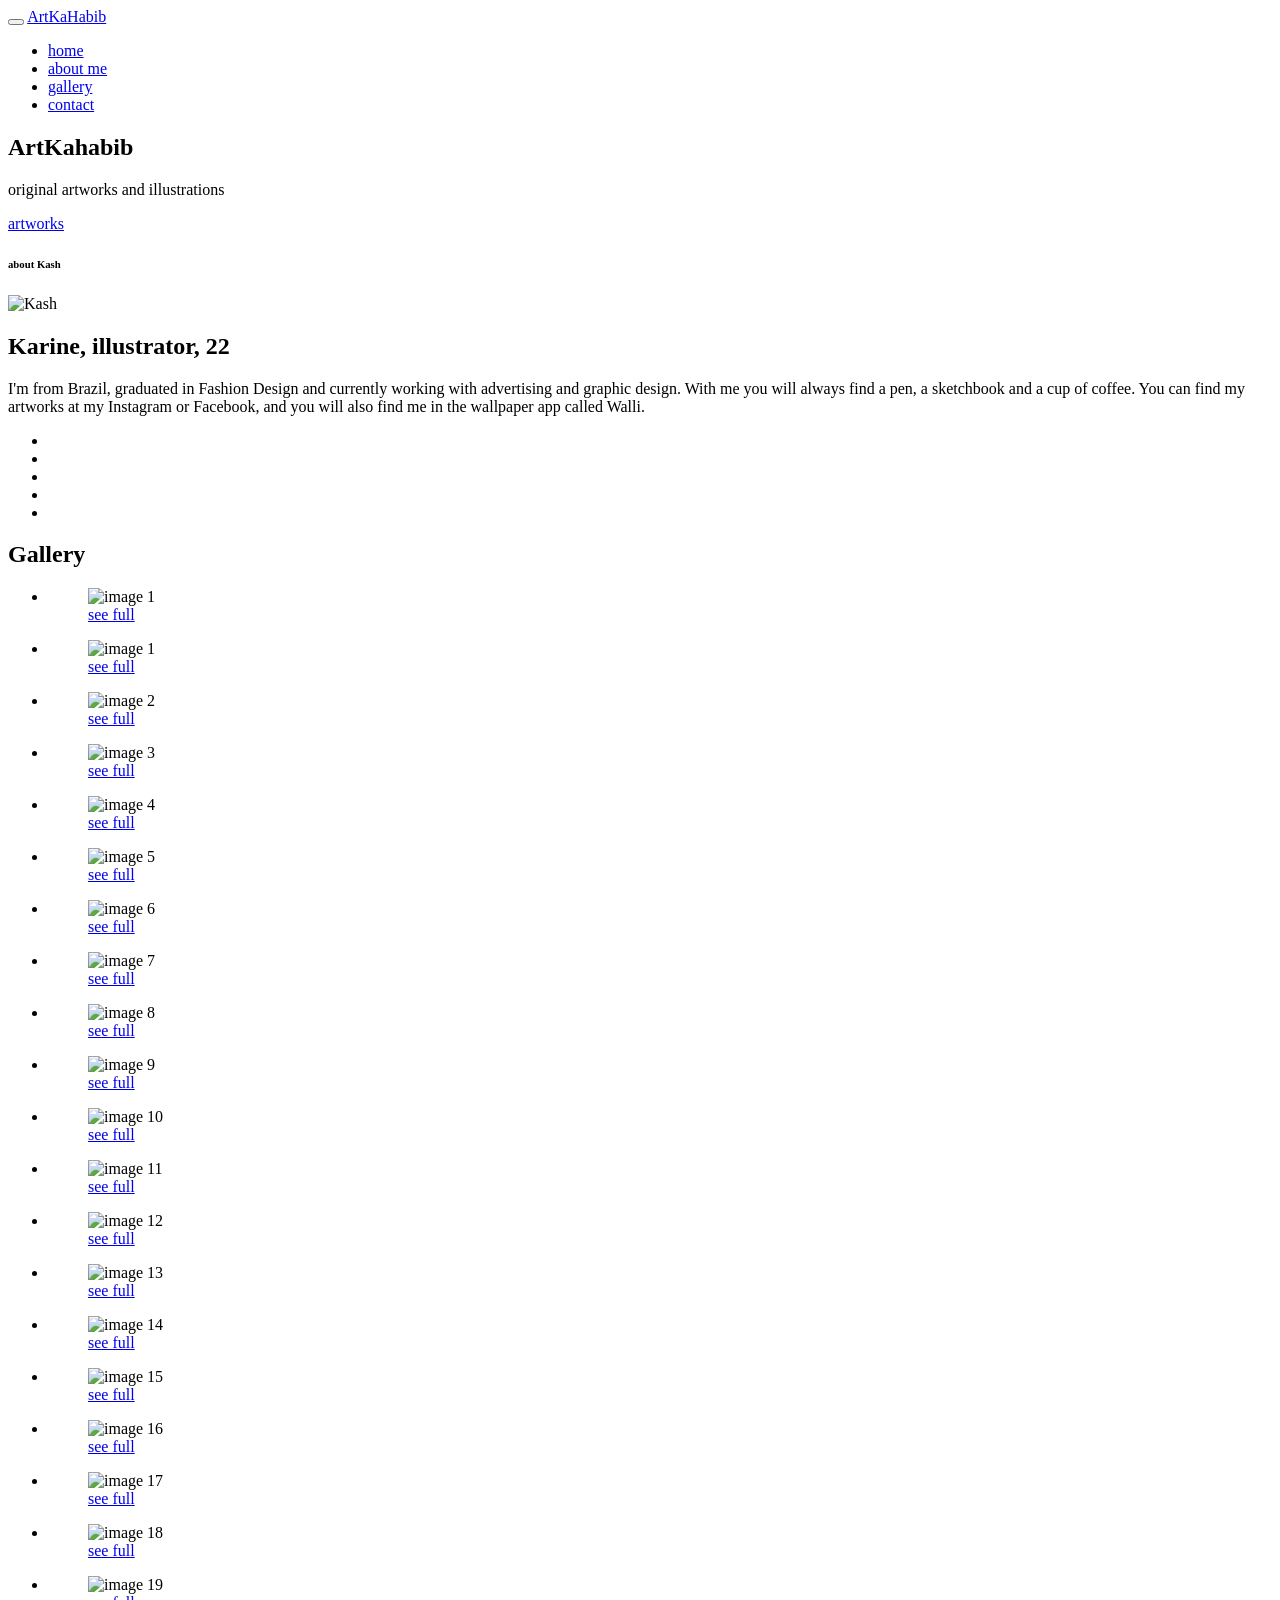
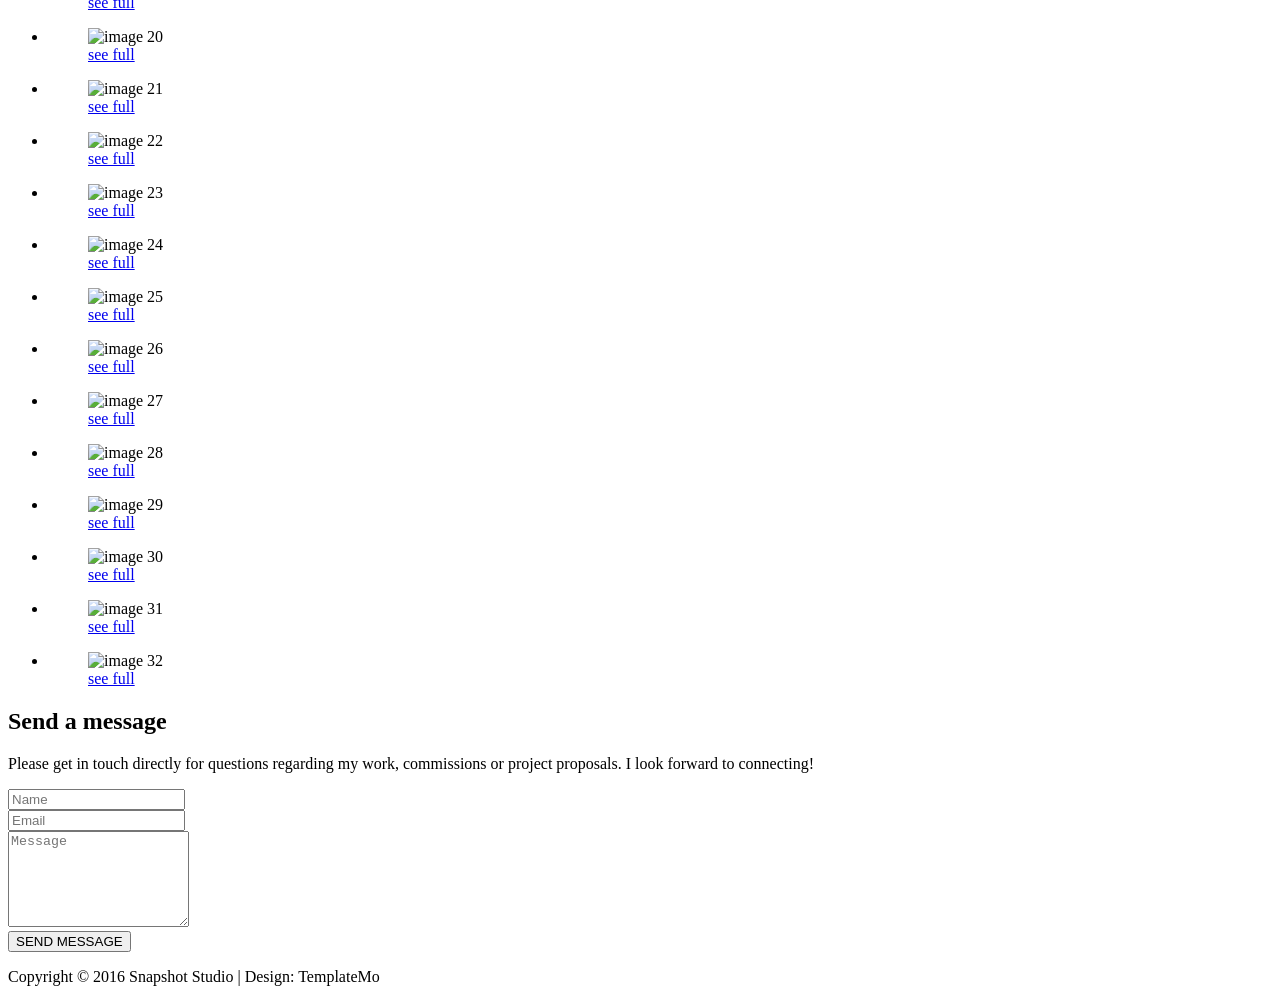
==== commit 412ff71f: "Add files via upload readme, index, credits" ====
--- a/index.html
+++ b/index.html
@@ -8,7 +8,7 @@
 	<meta name="keywords" content="">
 	<meta name="description" content="">
 
-	<title>Snapshot HTML CSS Web Template</title>
+  <title>ArtKaHabib's Portfolio</title>
 <!--
 Snapshot Template
 http://www.templatemo.com/tm-493-snapshot
@@ -54,14 +54,14 @@
           <span class="icon icon-bar"></span>
           <span class="icon icon-bar"></span>
         </button>
-        <a href="#top" class="navbar-brand smoothScroll">Snapshot</a>
+        <a href="#top" class="navbar-brand smoothScroll">ArtKaHabib</a>
       </div>
         <div class="collapse navbar-collapse">
           <ul class="nav navbar-nav navbar-right">
-            <li><a href="#top" class="smoothScroll"><span>Home</span></a></li>
-            <li><a href="#about" class="smoothScroll"><span>About</span></a></li>
-            <li><a href="#gallery" class="smoothScroll"><span>Gallery</span></a></li>
-            <li><a href="#contact" class="smoothScroll"><span>Contact</span></a></li>
+            <li><a href="#top" class="smoothScroll"><span>home</span></a></li>
+            <li><a href="#about" class="smoothScroll"><span>about me</span></a></li>
+            <li><a href="#gallery" class="smoothScroll"><span>gallery</span></a></li>
+            <li><a href="#contact" class="smoothScroll"><span>contact</span></a></li>
           </ul>
        </div>
 
@@ -77,131 +77,59 @@
     <div class="row">
 
       <div class="col-md-offset-1 col-md-10 col-sm-12 wow fadeInUp" data-wow-delay="0.3s">
-        <h1 class="wow fadeInUp" data-wow-delay="0.6s">Let's take a snapshot</h1>
-        <p class="wow fadeInUp" data-wow-delay="0.9s">Snapshot website template is available for free download. Anyone can modify and use it for any site. Please tell your friends about TemplateMo. Thank you.</p>
-        <a href="#about" class="smoothScroll btn btn-success btn-lg wow fadeInUp" data-wow-delay="1.2s">Learn more</a>
-      </div>
-
+        <h1 class="wow fadeInUp" data-wow-delay="0.6s">
+          ArtKahabib</h1>
+        <p class="wow fadeInUp" data-wow-delay="0.9s">        
+         original artworks and illustrations</p>
+        <a href="#gallery" class="smoothScroll btn btn-success btn-lg wow fadeInUp" data-wow-delay="1.2s"><span>artworks</span></a>
+      </div>
     </div>
   </div>
 </section>
 
-
 <!-- About section -->
 
 <section id="about">
-  <div class="container">
-    <div class="row">
-
-      <div class="col-md-9 col-sm-8 wow fadeInUp" data-wow-delay="0.2s">
-        <div class="about-thumb">
-          <h1>Background</h1>
-          <p>Quisque tempor bibendum dolor at volutpat. Suspendisse venenatis quam sed libero euismod feugiat. In cursus nisi vitae lectus facilisis mollis. Nullam scelerisque, quam nec iaculis vulputate.</p>
-        </div>
-      </div>
-
-      <div class="col-md-3 col-sm-4 wow fadeInUp about-img" data-wow-delay="0.6s">
-        <img src="images/about-img.jpg" class="img-responsive img-circle" alt="About">
-      </div>
-
-      <div class="clearfix"></div>
-
-      <div class="col-md-12 col-sm-12 wow fadeInUp" data-wow-delay="0.3s">
-        <div class="section-title text-center">
-          <h1>Snapshot Team</h1>
-          <h3>Isso é apenas um teste. Testando, testando..</h3>
-        </div>
-      </div>
-
-      <!-- team carousel -->
-      <div id="team-carousel" class="owl-carousel">
-
-      <div class="item col-md-4 col-sm-6 wow fadeInUp" data-wow-delay="0.4s">
-        <div class="team-thumb">
-          <div class="image-holder">
-            <img src="images/team-img1.jpg" class="img-responsive img-circle" alt="Mary">
-          </div>
-          <h2 class="heading">Mary, CEO</h2>
-          <p class="description">Aliquam ac justo est. Praesent feugiat cursus est.</p>
-        </div>
-      </div>
-
-      <div class="item col-md-4 col-sm-6 wow fadeInUp" data-wow-delay="0.6s">
-        <div class="team-thumb">
-          <div class="image-holder">
-            <img src="images/team-img2.jpg" class="img-responsive img-circle" alt="Jack">
-          </div>
-          <h2 class="heading">Jack, Founder</h2>
-          <p class="description">Maecenas sed diam eget risus varius blandit sit non.</p>
-        </div>
-      </div>
-
-      <div class="item col-md-4 col-sm-6 wow fadeInUp" data-wow-delay="0.8s">
-        <div class="team-thumb">
-          <div class="image-holder">
-            <img src="images/team-img3.jpg" class="img-responsive img-circle" alt="Linda">
-          </div>
-          <h2 class="heading">Linda, Manager</h2>
-          <p class="description">Phasellus nec ante in nunc molestie tincidunt ut eu diam.</p>
-        </div>
-      </div>
-
-      <div class="item col-md-4 col-sm-6 wow fadeInUp" data-wow-delay="0.8s">
-        <div class="team-thumb">
-          <div class="image-holder">
-            <img src="images/team-img4.jpg" class="img-responsive img-circle" alt="Sandy">
-          </div>
-          <h2 class="heading">Sandy, Director</h2>
-          <p class="description">Curabitur vulputate euismod neque et tincidunt.</p>
-        </div>
-      </div>
-
-      <div class="item col-md-4 col-sm-6 wow fadeInUp" data-wow-delay="0.8s">
-        <div class="team-thumb">
-          <div class="image-holder">
-            <img src="images/team-img5.jpg" class="img-responsive img-circle" alt="Lukia">
-          </div>
-          <h2 class="heading">Lukia, Fashion</h2>
-          <p class="description">Maecenas sed diam eget risus varius blandit sit.</p>
-        </div>
-      </div>
-
-      <div class="item col-md-4 col-sm-6 wow fadeInUp" data-wow-delay="0.8s">
-        <div class="team-thumb">
-          <div class="image-holder">
-            <img src="images/team-img6.jpg" class="img-responsive img-circle" alt="George">
-          </div>
-          <h2 class="heading">George, Admin</h2>
-          <p class="description">Lorem ipsum dolor sit amet, consectetur adipiscing.</p>
-        </div>
-      </div>
-
-      <div class="item col-md-4 col-sm-6 wow fadeInUp" data-wow-delay="0.8s">
-        <div class="team-thumb">
-          <div class="image-holder">
-            <img src="images/team-img7.jpg" class="img-responsive img-circle" alt="Day">
-          </div>
-          <h2 class="heading">Day, Accountant</h2>
-          <p class="description">Maecenas sed diam eget risus varius blandit sit.</p>
-        </div>
-      </div>
-
-      <div class="item col-md-4 col-sm-6 wow fadeInUp" data-wow-delay="0.8s">
-        <div class="team-thumb">
-          <div class="image-holder">
-            <img src="images/team-img8.jpg" class="img-responsive img-circle" alt="Lynn">
-          </div>
-          <h2 class="heading">Lynn, Marketing</h2>
-          <p class="description">Lorem ipsum dolor sit amet, consectetur adipiscing.</p>
-        </div>
-      </div>
-
-      </div>
-      <!-- end team carousel -->
-
-    </div>
-  </div>
+
+  <!-- team carousel -->
+  <div id="team-carousel" class="owl-carousel">
+    <div class="col-md-12 col-sm-12 wow fadeInUp" data-wow-delay="0.3s">
+      <div class="section-title text-center">
+        <h6>about Kash</h6>
+      </div>
+    </div>
+  <div class="item col-md-4 col-sm-6 wow fadeInUp" data-wow-delay="0.4s">
+    <div class="team-thumb">
+      <div class="image-holder">
+        <img src="images/team-img1.jpg" class="img-responsive img-circle" alt="Kash">
+      </div>
+      <h2 class="heading">Karine, illustrator, 22</h2>
+      <p class="description">I'm from Brazil, graduated in Fashion Design and currently working with advertising and graphic design. With me you will always find a pen,
+        a sketchbook and a cup of coffee.
+        You can find my artworks at my Instagram or Facebook, and you will also find me in the wallpaper app called Walli.</p>
+    </div>
+  </div>
+  <div class="col-md-12 col-sm-12">
+            
+    <ul class="social-icon"> 
+
+        <li><a href="https://www.facebook.com/artkahabib" class="fa fa-facebook wow fadeInUp" target="_blank" data-wow-delay="0.2s"></a></li>
+        <li><a href="https://www.instagram.com/artkahabib" class="fa fa-instagram wow fadeInUp" target="_blank" data-wow-delay="0.4s"></a></li>
+        <li><a href="https://www.twitter.com/artkahabib" class="fa fa-twitter wow fadeInUp" target="_blank" data-wow-delay="0.6s"></a></li>
+        <li><a href="https://www.linkedin.com/in/karine-habib" class="fa fa-linkedin wow fadeInUp" target="_blank" data-wow-delay="0.8s"></a></li>
+        <li><a href="https://www.deviantart.com/karinehabib" class="fa fa-deviantart wow fadeInUp" data-wow-delay="1.0s"></a></li>
+    
+      </ul>
+
+  </div>
+  
+  
+  <!-- end team carousel -->
+
+</div>
+</div>
 </section>
+
 
 
 <!-- Gallery section -->
@@ -213,18 +141,24 @@
       <div class="col-md-offset-2 col-md-8 col-sm-12 wow fadeInUp" data-wow-delay="0.3s">
         <div class="section-title">
           <h1>Gallery</h1>
-          <p>Nullam scelerisque, quam nec iaculis vulputate, arcu ligula sollicitudin nisl, ac volutpat erat nulla a arcu.</p>
         </div>
       </div>
 
       <ul class="grid cs-style-4">
+        
+        <li class="col-md-6 col-sm-6">
+          <figure>
+            <div><img src="images/gallery-img0.png" alt="image 1"></div>
+            <figcaption>
+              <a href="#">see full</a>
+            </figcaption>
+          </figure>
+        </li>
         <li class="col-md-6 col-sm-6">
           <figure>
             <div><img src="images/gallery-img1.jpg" alt="image 1"></div>
             <figcaption>
-              <h1>Sapien arcu</h1>
-              <small>Cum sociis natoque penatibus et magnis dis parturient montes.</small>
-              <a href="#">Read More</a>
+              <a href="#">see full</a>
             </figcaption>
           </figure>
         </li>
@@ -233,9 +167,7 @@
           <figure>
             <div><img src="images/gallery-img2.jpg" alt="image 2"></div>
             <figcaption>
-              <h1>Aliquam erat</h1>
-              <small>Suspendisse venenatis quam sed libero euismod feugiat.</small>
-              <a href="#">Details</a>
+              <a href="#">see full</a>
             </figcaption>
           </figure>
         </li>
@@ -243,10 +175,8 @@
         <li class="col-md-6 col-sm-6">
           <figure>
             <div><img src="images/gallery-img3.jpg" alt="image 3"></div>
-            <figcaption>
-              <h1>Cras ante sem</h1>
-              <small>Aenean urna massa, convallis vehicula velit et, dictum pellentesque nisi.</small>
-              <a href="#">Learn More</a>
+            <figcaption> 
+              <a href="#">see full</a>
             </figcaption>
           </figure>
         </li>
@@ -255,9 +185,237 @@
           <figure>
             <div><img src="images/gallery-img4.jpg" alt="image 4"></div>
             <figcaption>
-              <h1>Sed ornare</h1>
-              <small>Lorem ipsum dolor sit amet, consectetur adipiscing elit.</small>
-              <a href="#">Full Post</a>
+              <a href="#">see full</a>
+            </figcaption>
+          </figure>
+        </li>
+        <li class="col-md-6 col-sm-6">
+          <figure>
+            <div><img src="images/gallery-img5.jpg" alt="image 5"></div>
+            <figcaption>
+              <a href="#">see full</a>
+            </figcaption>
+          </figure>
+        </li>
+
+        <li class="col-md-6 col-sm-6">
+          <figure>
+            <div><img src="images/gallery-img6.png" alt="image 6"></div>
+            <figcaption>
+              <a href="#">see full</a>
+            </figcaption>
+          </figure>
+        </li>
+
+        <li class="col-md-6 col-sm-6">
+          <figure>
+            <div><img src="images/gallery-img7.png" alt="image 7"></div>
+            <figcaption>
+              <a href="#">see full</a>
+            </figcaption>
+          </figure>
+        </li>
+
+        <li class="col-md-6 col-sm-6">
+          <figure>
+            <div><img src="images/gallery-img8.png" alt="image 8"></div>
+            <figcaption>
+              <a href="#">see full</a>
+            </figcaption>
+          </figure>
+        </li>
+
+        <li class="col-md-6 col-sm-6">
+          <figure>
+            <div><img src="images/gallery-img9.png" alt="image 9"></div>
+            <figcaption>
+              <a href="#">see full</a>
+            </figcaption>
+          </figure>
+        </li>
+
+        <li class="col-md-6 col-sm-6">
+          <figure>
+            <div><img src="images/gallery-img10.png" alt="image 10"></div>
+            <figcaption>
+              <a href="#">see full</a>
+            </figcaption>
+          </figure>
+        </li>
+
+        <li class="col-md-6 col-sm-6">
+          <figure>
+            <div><img src="images/gallery-img11.png" alt="image 11"></div>
+            <figcaption>
+              <a href="#">see full</a>
+            </figcaption>
+          </figure>
+        </li>
+        <li class="col-md-6 col-sm-6">
+          <figure>
+            <div><img src="images/gallery-img12.png" alt="image 12"></div>
+            <figcaption>
+              <a href="#">see full</a>
+            </figcaption>
+          </figure>
+        </li>
+        <li class="col-md-6 col-sm-6">
+          <figure>
+            <div><img src="images/gallery-img13.png" alt="image 13"></div>
+            <figcaption>
+              <a href="#">see full</a>
+            </figcaption>
+          </figure>
+        </li>
+        <li class="col-md-6 col-sm-6">
+          <figure>
+            <div><img src="images/gallery-img14.png" alt="image 14"></div>
+            <figcaption>
+              <a href="#">see full</a>
+            </figcaption>
+          </figure>
+        </li>
+        <li class="col-md-6 col-sm-6">
+          <figure>
+            <div><img src="images/gallery-img15.png" alt="image 15"></div>
+            <figcaption>
+              <a href="#">see full</a>
+            </figcaption>
+          </figure>
+        </li>
+        <li class="col-md-6 col-sm-6">
+          <figure>
+            <div><img src="images/gallery-img16.png" alt="image 16"></div>
+            <figcaption>
+              <a href="#">see full</a>
+            </figcaption>
+          </figure>
+        </li>
+        <li class="col-md-6 col-sm-6">
+          <figure>
+            <div><img src="images/gallery-img17.png" alt="image 17"></div>
+            <figcaption>
+              <a href="#">see full</a>
+            </figcaption>
+          </figure>
+        </li>
+        <li class="col-md-6 col-sm-6">
+          <figure>
+            <div><img src="images/gallery-img18.png" alt="image 18"></div>
+            <figcaption>
+              <a href="#">see full</a>
+            </figcaption>
+          </figure>
+        </li>
+        <li class="col-md-6 col-sm-6">
+          <figure>
+            <div><img src="images/gallery-img19.png" alt="image 19"></div>
+            <figcaption>
+              <a href="#">see full</a>
+            </figcaption>
+          </figure>
+        </li>
+        <li class="col-md-6 col-sm-6">
+          <figure>
+            <div><img src="images/gallery-img20.png" alt="image 20"></div>
+            <figcaption>
+              <a href="#">see full</a>
+            </figcaption>
+          </figure>
+        </li>
+        <li class="col-md-6 col-sm-6">
+          <figure>
+            <div><img src="images/gallery-img21.png" alt="image 21"></div>
+            <figcaption>
+              <a href="#">see full</a>
+            </figcaption>
+          </figure>
+        </li>
+        <li class="col-md-6 col-sm-6">
+          <figure>
+            <div><img src="images/gallery-img22.png" alt="image 22"></div>
+            <figcaption>
+              <a href="#">see full</a>
+            </figcaption>
+          </figure>
+        </li>
+        <li class="col-md-6 col-sm-6">
+          <figure>
+            <div><img src="images/gallery-img23.png" alt="image 23"></div>
+            <figcaption>
+              <a href="#">see full</a>
+            </figcaption>
+          </figure>
+        </li>
+        <li class="col-md-6 col-sm-6">
+          <figure>
+            <div><img src="images/gallery-img24.png" alt="image 24"></div>
+            <figcaption>
+              <a href="#">see full</a>
+            </figcaption>
+          </figure>
+        </li>
+        <li class="col-md-6 col-sm-6">
+          <figure>
+            <div><img src="images/gallery-img25.png" alt="image 25"></div>
+            <figcaption>
+              <a href="#">see full</a>
+            </figcaption>
+          </figure>
+        </li>
+        <li class="col-md-6 col-sm-6">
+          <figure>
+            <div><img src="images/gallery-img26.png" alt="image 26"></div>
+            <figcaption>
+              <a href="#">see full</a>
+            </figcaption>
+          </figure>
+        </li>
+        <li class="col-md-6 col-sm-6">
+          <figure>
+            <div><img src="images/gallery-img27.png" alt="image 27"></div>
+            <figcaption>
+              <a href="#">see full</a>
+            </figcaption>
+          </figure>
+        </li>
+        <li class="col-md-6 col-sm-6">
+          <figure>
+            <div><img src="images/gallery-img28.png" alt="image 28"></div>
+            <figcaption>
+              <a href="#">see full</a>
+            </figcaption>
+          </figure>
+        </li>
+        <li class="col-md-6 col-sm-6">
+          <figure>
+            <div><img src="images/gallery-img29.png" alt="image 29"></div>
+            <figcaption>
+              <a href="#">see full</a>
+            </figcaption>
+          </figure>
+        </li>
+        <li class="col-md-6 col-sm-6">
+          <figure>
+            <div><img src="images/gallery-img30.png" alt="image 30"></div>
+            <figcaption>
+              <a href="#">see full</a>
+            </figcaption>
+          </figure>
+        </li>
+        <li class="col-md-6 col-sm-6">
+          <figure>
+            <div><img src="images/gallery-img31.png" alt="image 31"></div>
+            <figcaption>
+              <a href="#">see full</a>
+            </figcaption>
+          </figure>
+        </li>
+        <li class="col-md-6 col-sm-6">
+          <figure>
+            <div><img src="images/gallery-img32.png" alt="image 32"></div>
+            <figcaption>
+              <a href="#">see full</a>
             </figcaption>
           </figure>
         </li>
@@ -266,7 +424,6 @@
     </div>
   </div>
 </section>
-
 
 <!-- Contact section -->
 
@@ -278,7 +435,7 @@
 
         <div class="col-lg-offset-1 col-lg-10 section-title wow fadeInUp" data-wow-delay="0.4s">
           <h1>Send a message</h1>
-          <p>Nunc suscipit ante in lectus laoreet, nec pharetra diam dictum. Lorem ipsum dolor sit amet, consectetur adipiscing elit. </p>
+          <p>Please get in touch directly for questions regarding my work, commissions or project proposals. I look forward to connecting! </p>
         </div>
 
         <form action="#" method="post" class="wow fadeInUp" data-wow-delay="0.8s">
@@ -310,15 +467,7 @@
     
 		<div class="row">
 
-			<div class="col-md-12 col-sm-12">
-            
-                <ul class="social-icon"> 
-                    <li><a href="#" class="fa fa-facebook wow fadeInUp" data-wow-delay="0.2s"></a></li>
-                    <li><a href="#" class="fa fa-twitter wow fadeInUp" data-wow-delay="0.4s"></a></li>
-                    <li><a href="#" class="fa fa-linkedin wow fadeInUp" data-wow-delay="0.6s"></a></li>
-                    <li><a href="#" class="fa fa-instagram wow fadeInUp" data-wow-delay="0.8s"></a></li>
-                    <li><a href="#" class="fa fa-google-plus wow fadeInUp" data-wow-delay="1.0s"></a></li>
-                </ul>
+			
 
 				<p class="wow fadeInUp"  data-wow-delay="1s" >Copyright &copy; 2016 Snapshot Studio | 
                 Design: TemplateMo</p>
